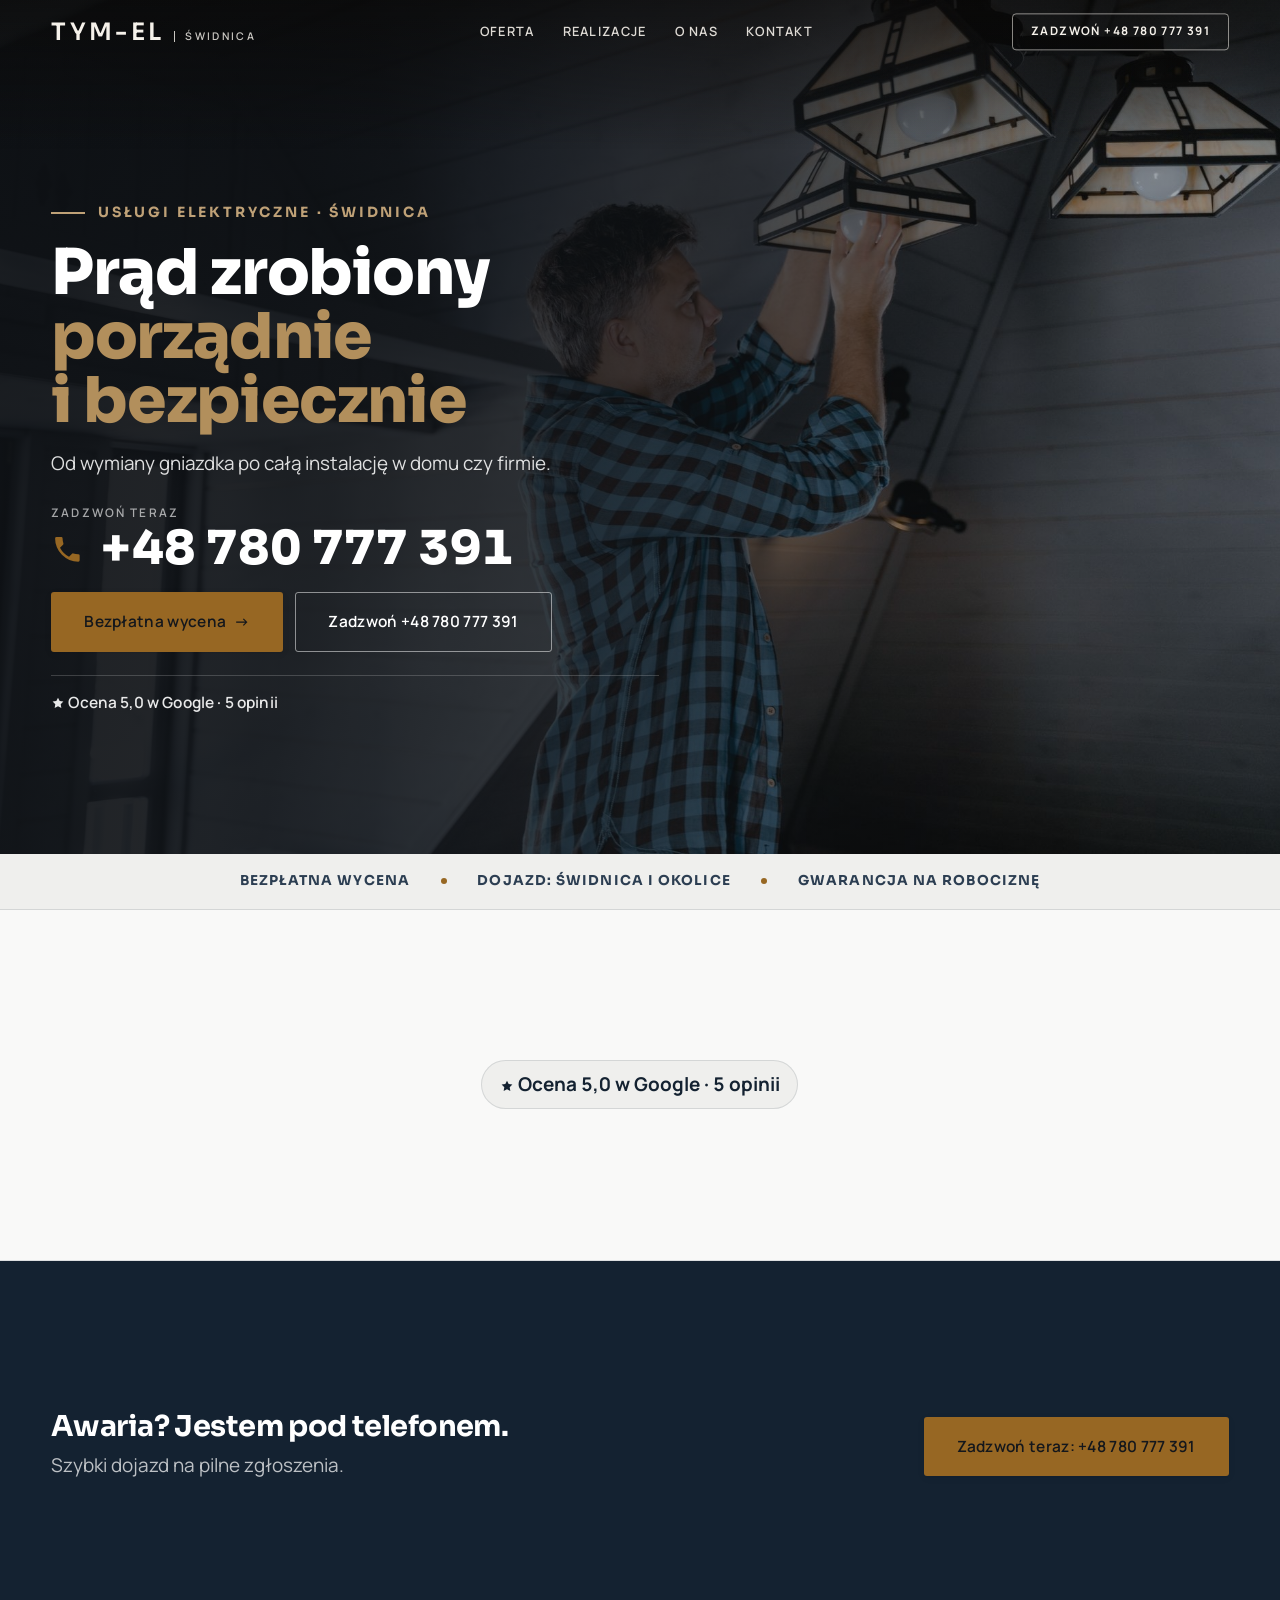
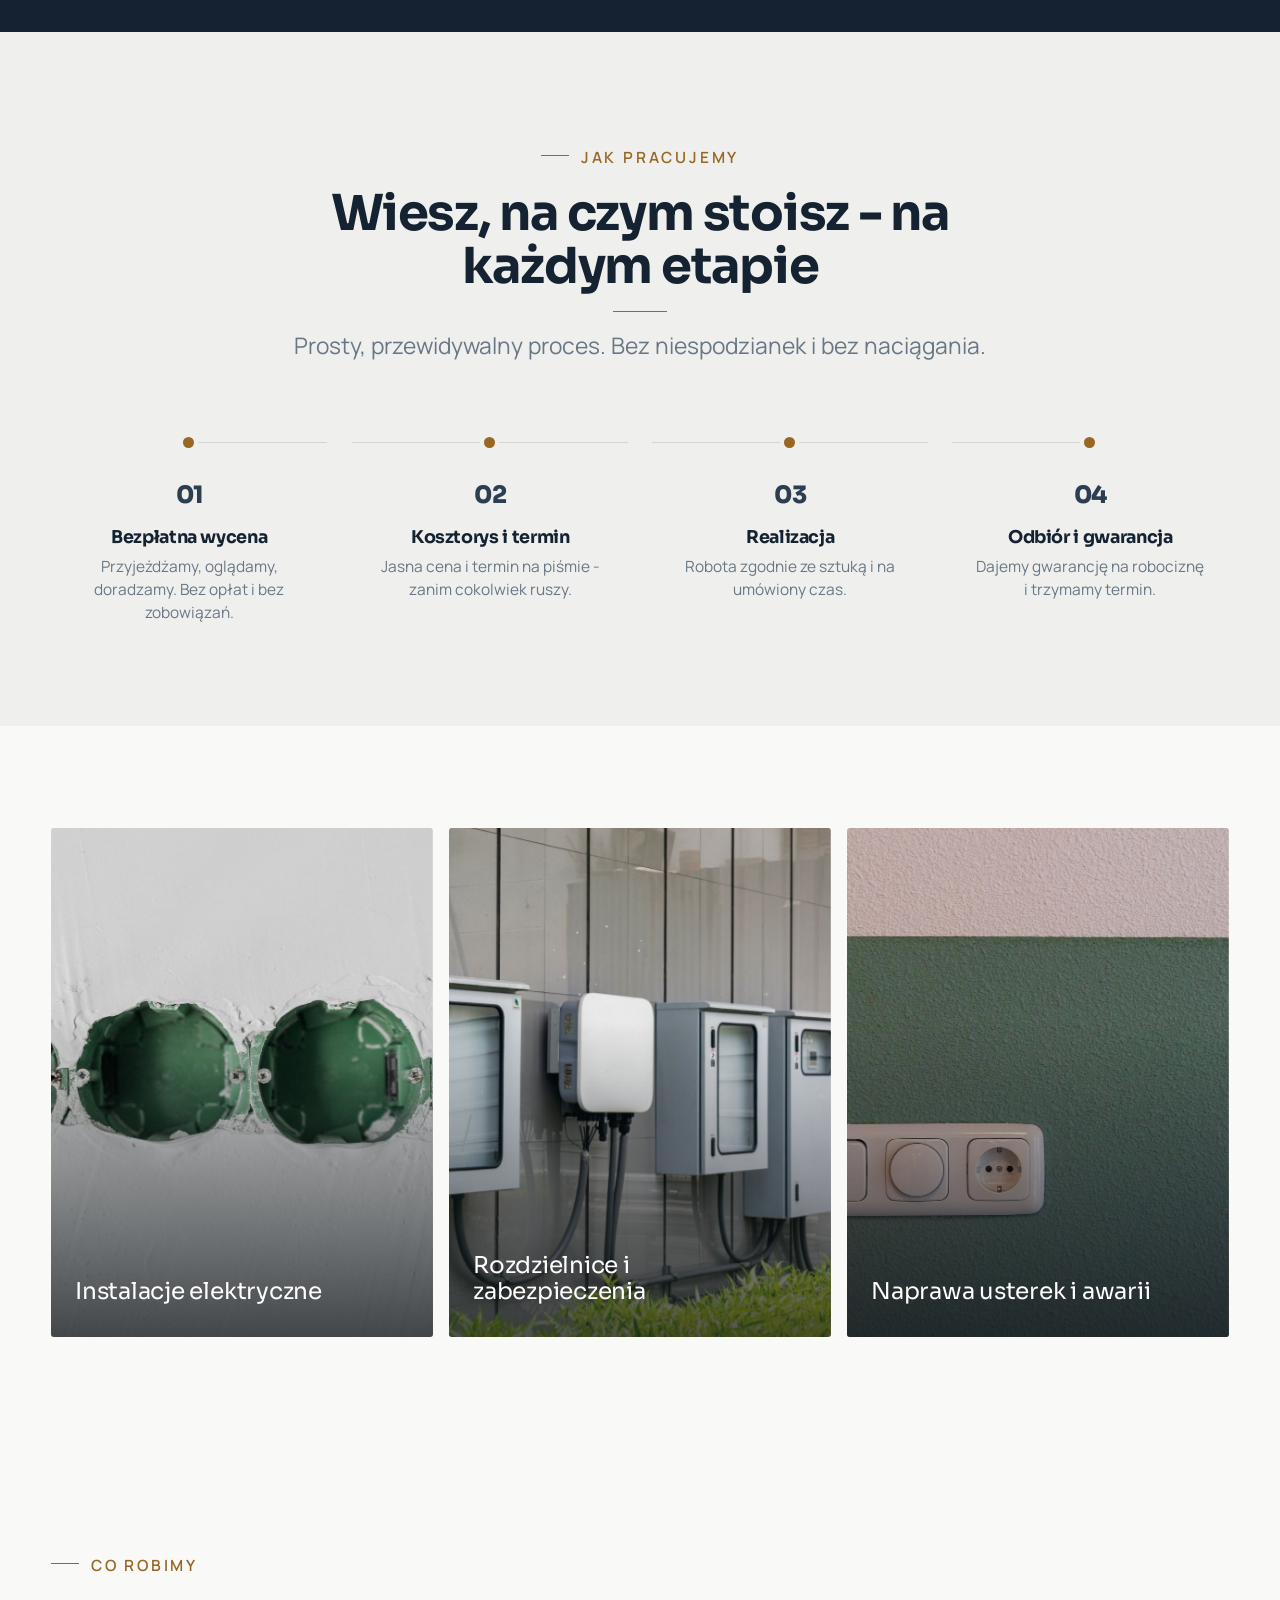
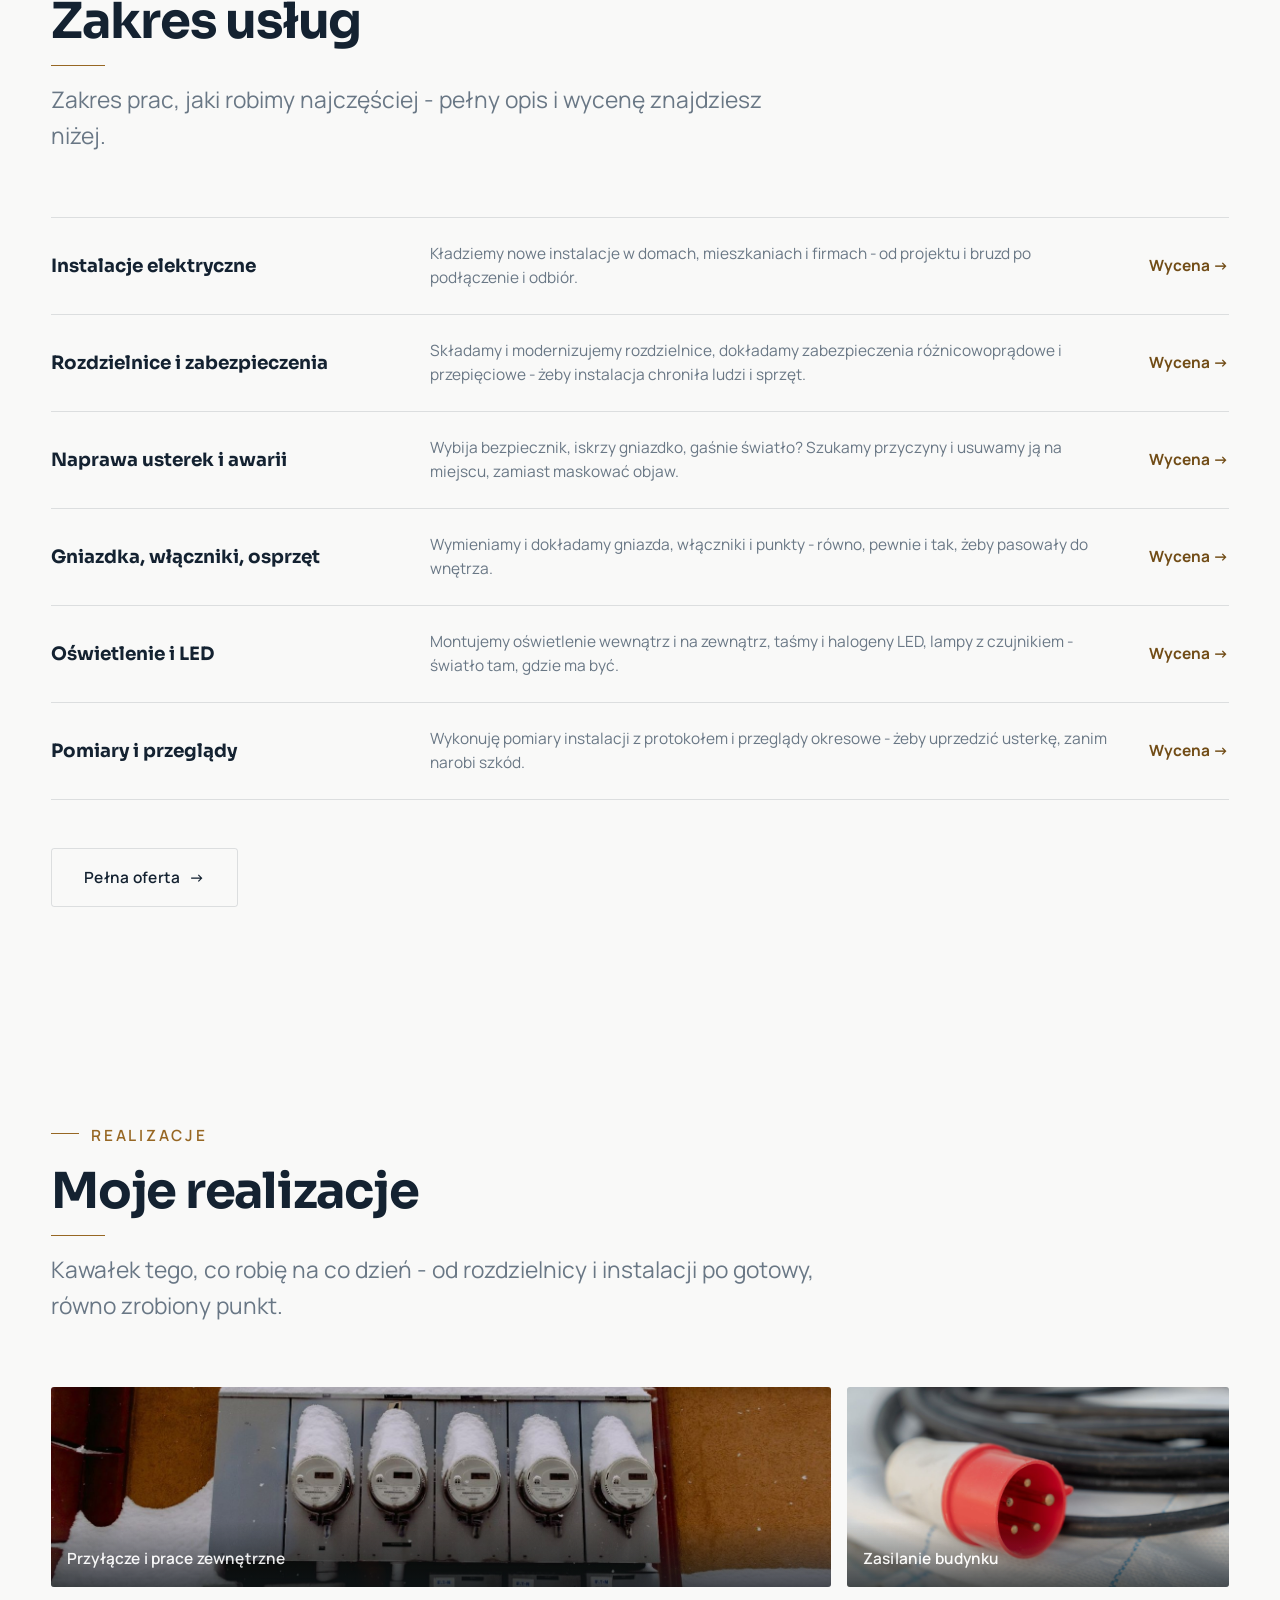
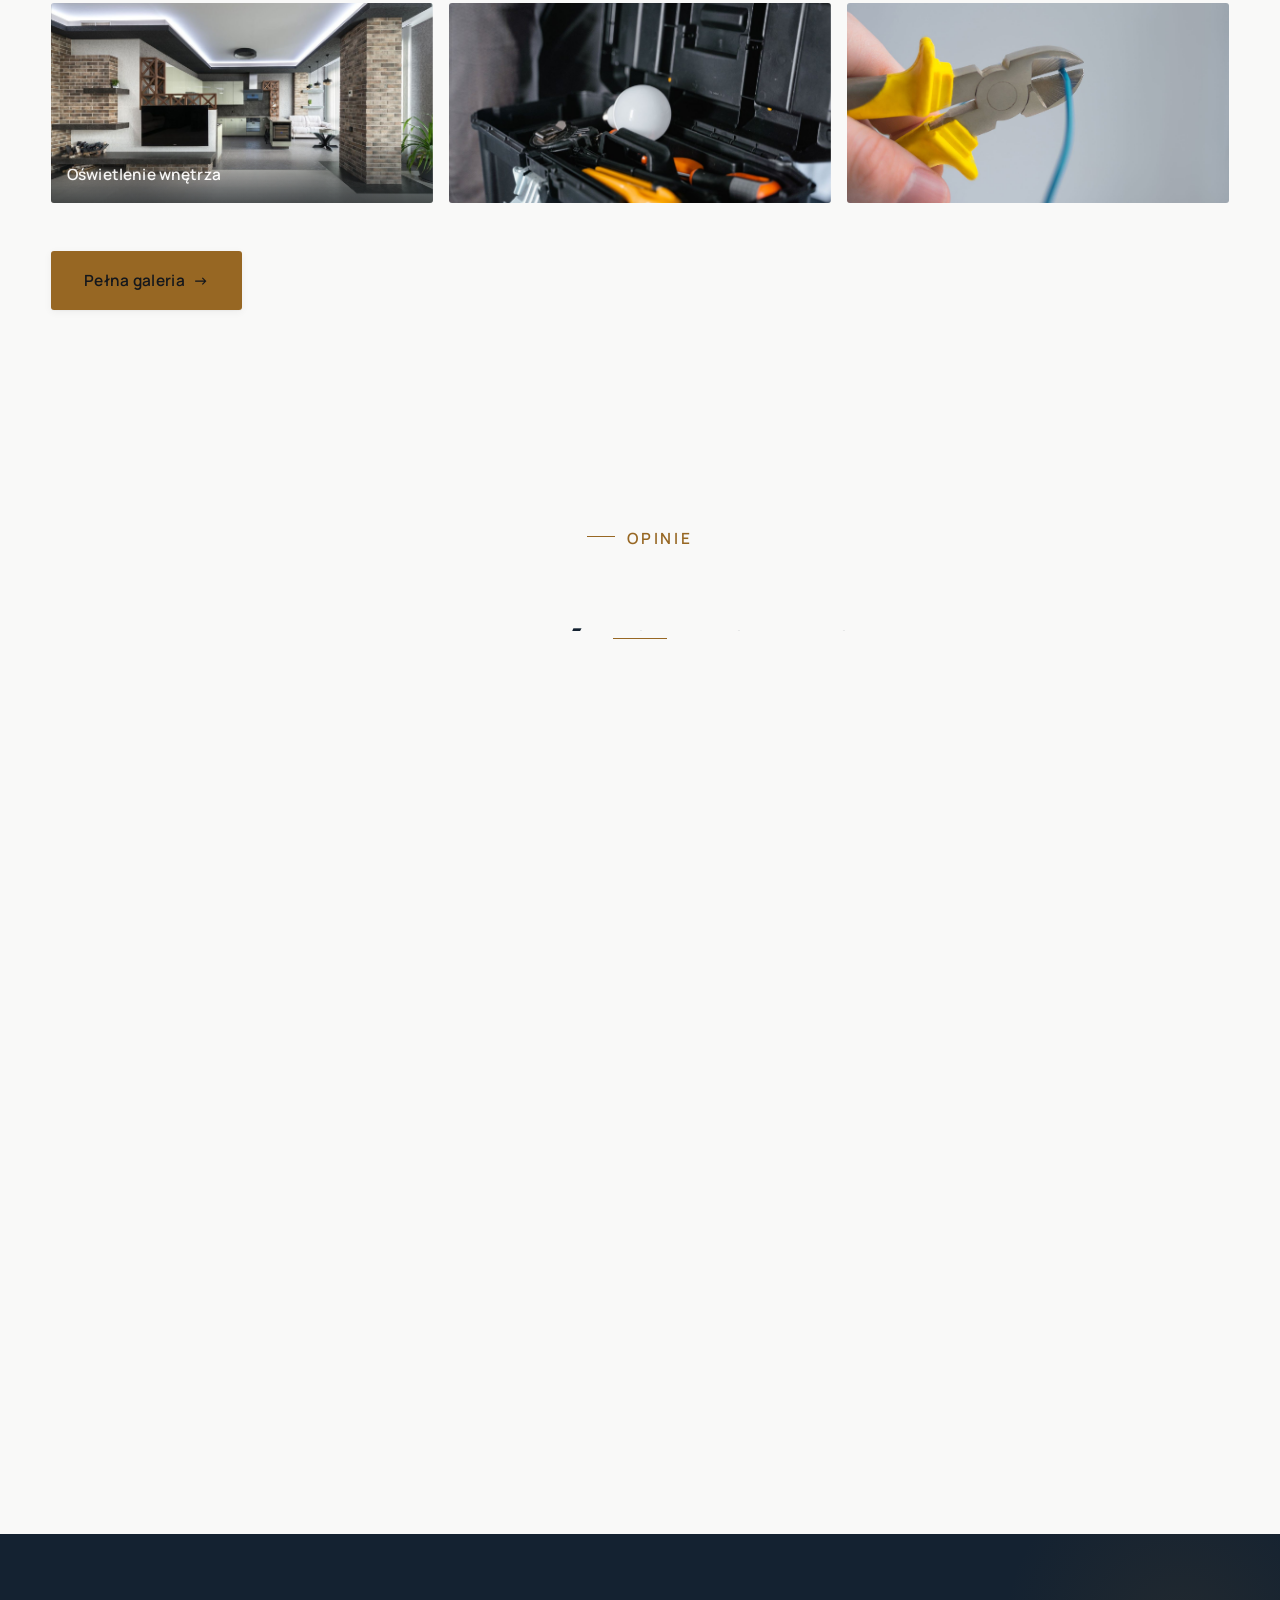
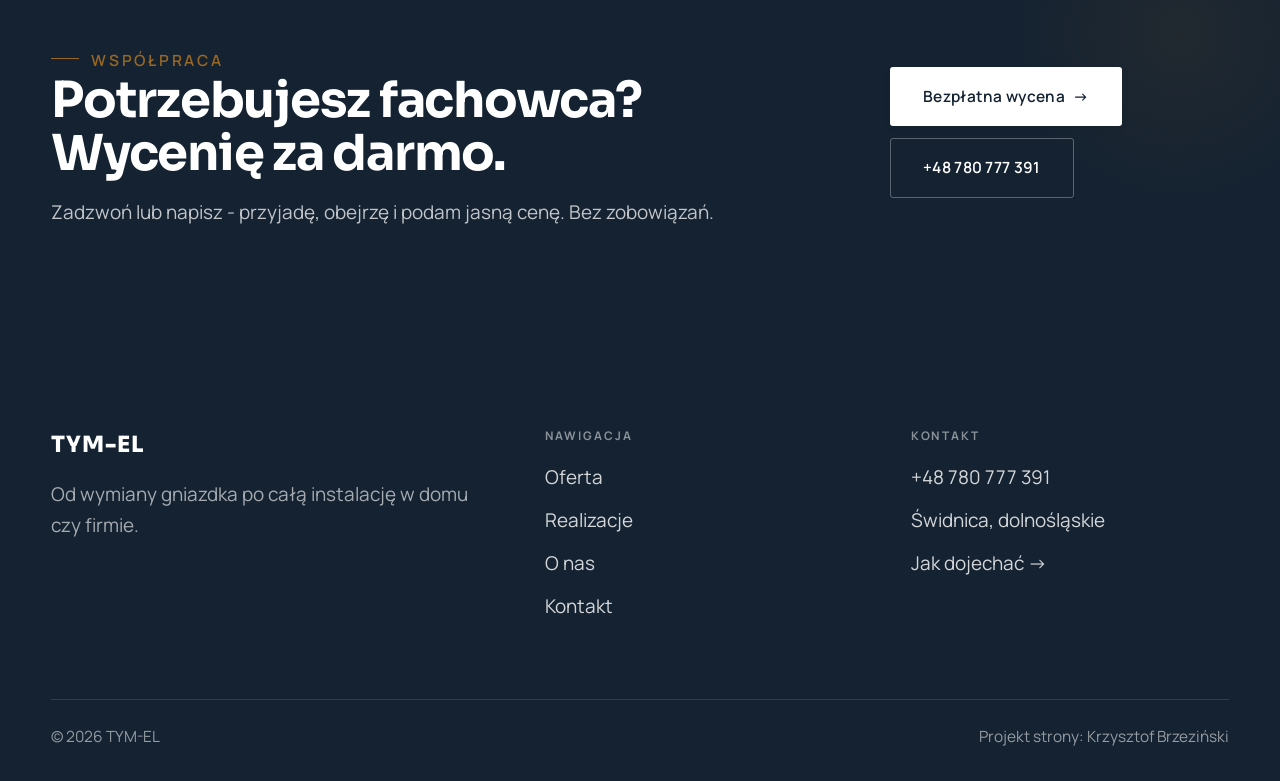
==== index.html @ a123a9a0 "Strona demo: tym-el-instalacje-i-pomiary-elektryczne-tymoteusz-szulc" ====
<!DOCTYPE html>
<html lang="pl">
<head>
<meta charset="UTF-8">
<meta name="viewport" content="width=device-width, initial-scale=1.0">
<title>TYM-EL - Elektryk · Świdnica</title>
<meta name="description" content="TYM-EL - usługi elektryczne, Świdnica i okolice. Instalacje, przyłącza, rozdzielnice, naprawa usterek i awarii, montaż oświetlenia i osprzętu. Pomiary i uprawnienia, wycena przed pracą, sprawny dojazd. Zadzwoń i umów termin.">
<link rel="preconnect" href="https://fonts.googleapis.com">
<link rel="preconnect" href="https://fonts.gstatic.com" crossorigin>
<link href="https://fonts.googleapis.com/css2?family=Sora:wght@600;700;800&family=Manrope:wght@400;500;600&display=swap" rel="stylesheet">
<link rel="stylesheet" href="assets/styles.css">
</head>
<body>

<header class="nav">
  <div class="wrap nav-inner">
    <a class="brand" href="index.html"><span class="name">TYM-EL</span><span class="sub">Świdnica</span></a>
    <nav class="nav-links">
      <a href="oferta.html">Oferta</a>
      <a href="realizacje.html">Realizacje</a>
      <a href="o-nas.html">O nas</a>
      <a href="kontakt.html">Kontakt</a>
      <a href="tel:+48780777391" class="btn btn-accent">Zadzwoń +48 780 777 391</a>
    </nav>
    <button class="nav-toggle" aria-label="Menu"><span></span><span></span><span></span></button>
  </div>
</header>

<section class="hero-fach">
  <img class="hf-photo" src="img/hero.jpg" fetchpriority="high" alt="Elektryk TYM-EL podczas montażu oświetlenia">
  <div class="hf-panel">
    <div class="hf-inner">
      <span class="hf-kicker">Usługi elektryczne · Świdnica</span>
      <h1 class="hf-title">Prąd zrobiony <em>porządnie i bezpiecznie</em></h1>
      <p class="hf-lead">Od wymiany gniazdka po całą instalację w domu czy firmie.</p>
      <a class="hf-phone" href="tel:+48780777391"><span class="hf-phone-lab">Zadzwoń teraz</span><span class="hf-phone-num"><svg class="ico-tel" width="16" height="16" viewBox="0 0 24 24" fill="none" aria-hidden="true"><path d="M6.6 10.8a15.5 15.5 0 0 0 6.6 6.6l2.2-2.2a1 1 0 0 1 1-.24 11.4 11.4 0 0 0 3.6.58 1 1 0 0 1 1 1V20a1 1 0 0 1-1 1A17 17 0 0 1 3 4a1 1 0 0 1 1-1h3.5a1 1 0 0 1 1 1c0 1.25.2 2.46.58 3.6a1 1 0 0 1-.25 1l-2.23 2.2Z" fill="currentColor"/></svg> +48 780 777 391</span></a>
      <div class="hf-actions">
        <a href="kontakt.html" class="btn btn-accent">Bezpłatna wycena <span class="arr">→</span></a>
        <a href="tel:+48780777391" class="btn btn-ghost hf-ghost">Zadzwoń +48 780 777 391</a>
      </div>
      <div class="hf-trust"><svg class="ico-star" width="14" height="14" viewBox="0 0 24 24" style="vertical-align:-2px" aria-hidden="true"><path d="M12 2.8l2.85 5.8 6.4.93-4.63 4.5 1.1 6.37L12 17.4l-5.72 3 1.1-6.37-4.63-4.5 6.4-.93L12 2.8Z" fill="currentColor"/></svg> Ocena 5,0 w Google · 5 opinii</div>
    </div>
  </div>
</section>
<section class="fach-promise">
  <div class="wrap">
    <ul class="fp-row reveal"><li>Bezpłatna wycena</li><li>Dojazd: Świdnica i okolice</li><li>Gwarancja na robociznę</li></ul>
  </div>
</section>
<section class="trust-bar">
  <div class="wrap">
    <div class="tb-google reveal"><svg class="ico-star" width="14" height="14" viewBox="0 0 24 24" style="vertical-align:-2px" aria-hidden="true"><path d="M12 2.8l2.85 5.8 6.4.93-4.63 4.5 1.1 6.37L12 17.4l-5.72 3 1.1-6.37-4.63-4.5 6.4-.93L12 2.8Z" fill="currentColor"/></svg> Ocena 5,0 w Google · 5 opinii</div>
  </div>
</section>
<section class="awaria">
  <div class="wrap">
      <div class="reveal">
        <h3>Awaria? Jestem pod telefonem.</h3>
        <p>Szybki dojazd na pilne zgłoszenia.</p>
      </div>
      <a class="btn btn-accent" href="tel:+48780777391">Zadzwoń teraz: +48 780 777 391</a>
  </div>
</section>
<section class="proces fachowcy">
  <div class="wrap">
    <div class="head center reveal">
      <span class="eyebrow">Jak pracujemy</span>
      <h2>Wiesz, na czym stoisz - na każdym etapie</h2>
      <p>Prosty, przewidywalny proces. Bez niespodzianek i bez naciągania.</p>
    </div>
    <ol class="proces-line">
      <li class="reveal"><span class="pno">01</span><h3>Bezpłatna wycena</h3><p>Przyjeżdżamy, oglądamy, doradzamy. Bez opłat i bez zobowiązań.</p></li>
      <li class="reveal"><span class="pno">02</span><h3>Kosztorys i termin</h3><p>Jasna cena i termin na piśmie - zanim cokolwiek ruszy.</p></li>
      <li class="reveal"><span class="pno">03</span><h3>Realizacja</h3><p>Robota zgodnie ze sztuką i na umówiony czas.</p></li>
      <li class="reveal"><span class="pno">04</span><h3>Odbiór i gwarancja</h3><p>Dajemy gwarancję na robociznę i trzymamy termin.</p></li>
    </ol>
  </div>
</section>
<section class="gateways-band">
  <div class="wrap">
    <div class="gateways">
      <a href="oferta.html" class="gateway reveal"><img src="img/g2.jpg" alt="Puszki podtynkowe osadzone w ścianie" loading="lazy"><span class="g-ttl">Instalacje elektryczne</span></a>
      <a href="oferta.html" class="gateway reveal"><img src="img/g5.jpg" alt="Szafki elektryczne i przyłącza na zewnątrz budynku" loading="lazy"><span class="g-ttl">Rozdzielnice i zabezpieczenia</span></a>
      <a href="oferta.html" class="gateway reveal"><img src="img/g3.jpg" alt="Zamontowany włącznik i gniazdo na ścianie" loading="lazy"><span class="g-ttl">Naprawa usterek i awarii</span></a>
    </div>
  </div>
</section>
<section class="fach-uslugi">
  <div class="wrap">
    <div class="head reveal">
      <span class="eyebrow">Co robimy</span>
      <h2>Zakres usług</h2>
      <p>Zakres prac, jaki robimy najczęściej - pełny opis i wycenę znajdziesz niżej.</p>
    </div>
    <ul class="fu-list">
      <li class="fu-row reveal"><div class="fu-name">Instalacje elektryczne</div><div class="fu-desc">Kładziemy nowe instalacje w domach, mieszkaniach i firmach - od projektu i bruzd po podłączenie i odbiór.</div><a class="fu-cta" href="kontakt.html">Wycena <span class="arr">→</span></a></li>
      <li class="fu-row reveal"><div class="fu-name">Rozdzielnice i zabezpieczenia</div><div class="fu-desc">Składamy i modernizujemy rozdzielnice, dokładamy zabezpieczenia różnicowoprądowe i przepięciowe - żeby instalacja chroniła ludzi i sprzęt.</div><a class="fu-cta" href="kontakt.html">Wycena <span class="arr">→</span></a></li>
      <li class="fu-row reveal"><div class="fu-name">Naprawa usterek i awarii</div><div class="fu-desc">Wybija bezpiecznik, iskrzy gniazdko, gaśnie światło? Szukamy przyczyny i usuwamy ją na miejscu, zamiast maskować objaw.</div><a class="fu-cta" href="kontakt.html">Wycena <span class="arr">→</span></a></li>
      <li class="fu-row reveal"><div class="fu-name">Gniazdka, włączniki, osprzęt</div><div class="fu-desc">Wymieniamy i dokładamy gniazda, włączniki i punkty - równo, pewnie i tak, żeby pasowały do wnętrza.</div><a class="fu-cta" href="kontakt.html">Wycena <span class="arr">→</span></a></li>
      <li class="fu-row reveal"><div class="fu-name">Oświetlenie i LED</div><div class="fu-desc">Montujemy oświetlenie wewnątrz i na zewnątrz, taśmy i halogeny LED, lampy z czujnikiem - światło tam, gdzie ma być.</div><a class="fu-cta" href="kontakt.html">Wycena <span class="arr">→</span></a></li>
      <li class="fu-row reveal"><div class="fu-name">Pomiary i przeglądy</div><div class="fu-desc">Wykonuję pomiary instalacji z protokołem i przeglądy okresowe - żeby uprzedzić usterkę, zanim narobi szkód.</div><a class="fu-cta" href="kontakt.html">Wycena <span class="arr">→</span></a></li>
    </ul>
    <div style="margin-top:var(--space-7)" class="reveal"><a href="oferta.html" class="btn btn-ghost">Pełna oferta <span class="arr">→</span></a></div>
  </div>
</section>
<section>
  <div class="wrap">
    <div class="head reveal">
      <span class="eyebrow">Realizacje</span>
      <h2>Moje realizacje</h2>
      <p>Kawałek tego, co robię na co dzień - od rozdzielnicy i instalacji po gotowy, równo zrobiony punkt.</p>
    </div>
    <div class="gallery">
      <div class="tile t-two3 reveal"><img src="img/g4.jpg" alt="Liczniki i rozdzielnice na elewacji zimą" loading="lazy"><div class="cap">Przyłącze i prace zewnętrzne</div></div>
      <div class="tile t-third reveal"><img src="img/g13.jpg" alt="Przewód zasilający z wtyczką siłową" loading="lazy"><div class="cap">Zasilanie budynku</div></div>
      <div class="tile t-third reveal"><img src="img/g6.jpg" alt="Salon z oświetleniem LED w suficie" loading="lazy"><div class="cap">Oświetlenie wnętrza</div></div>
      <div class="tile t-third reveal"><img src="img/g7.jpg" alt="Skrzynka z narzędziami elektryka" loading="lazy"></div>
      <div class="tile t-third reveal"><img src="img/g8.jpg" alt="Ściąganie izolacji z przewodu elektrycznego" loading="lazy"></div>
    </div>
    <div style="margin-top:var(--space-7)" class="reveal"><a href="realizacje.html" class="btn btn-accent">Pełna galeria <span class="arr">→</span></a></div>
  </div>
</section>
<section class="opinie">
  <div class="wrap">
    <div class="head center reveal">
      <span class="eyebrow">Opinie</span>
      <h2>Co mówią klienci</h2>
    </div>
    <div class="opinie-grid">
      <figure class="op-card reveal"><span class="op-star"><svg class="ico-star" width="14" height="14" viewBox="0 0 24 24" style="vertical-align:-2px" aria-hidden="true"><path d="M12 2.8l2.85 5.8 6.4.93-4.63 4.5 1.1 6.37L12 17.4l-5.72 3 1.1-6.37-4.63-4.5 6.4-.93L12 2.8Z" fill="currentColor"/></svg><svg class="ico-star" width="14" height="14" viewBox="0 0 24 24" style="vertical-align:-2px" aria-hidden="true"><path d="M12 2.8l2.85 5.8 6.4.93-4.63 4.5 1.1 6.37L12 17.4l-5.72 3 1.1-6.37-4.63-4.5 6.4-.93L12 2.8Z" fill="currentColor"/></svg><svg class="ico-star" width="14" height="14" viewBox="0 0 24 24" style="vertical-align:-2px" aria-hidden="true"><path d="M12 2.8l2.85 5.8 6.4.93-4.63 4.5 1.1 6.37L12 17.4l-5.72 3 1.1-6.37-4.63-4.5 6.4-.93L12 2.8Z" fill="currentColor"/></svg><svg class="ico-star" width="14" height="14" viewBox="0 0 24 24" style="vertical-align:-2px" aria-hidden="true"><path d="M12 2.8l2.85 5.8 6.4.93-4.63 4.5 1.1 6.37L12 17.4l-5.72 3 1.1-6.37-4.63-4.5 6.4-.93L12 2.8Z" fill="currentColor"/></svg><svg class="ico-star" width="14" height="14" viewBox="0 0 24 24" style="vertical-align:-2px" aria-hidden="true"><path d="M12 2.8l2.85 5.8 6.4.93-4.63 4.5 1.1 6.37L12 17.4l-5.72 3 1.1-6.37-4.63-4.5 6.4-.93L12 2.8Z" fill="currentColor"/></svg></span><blockquote>Profesjonalna i fachowa obsługa. Terminowa bez przesuwania terminu. Spokojnie i sympatycznie. Z czystym sumieniem mogę polecić wszystkim potrzebującym.</blockquote><span class="op-autor">Elzbieta Szydlowska</span></figure>
      <figure class="op-card reveal"><span class="op-star"><svg class="ico-star" width="14" height="14" viewBox="0 0 24 24" style="vertical-align:-2px" aria-hidden="true"><path d="M12 2.8l2.85 5.8 6.4.93-4.63 4.5 1.1 6.37L12 17.4l-5.72 3 1.1-6.37-4.63-4.5 6.4-.93L12 2.8Z" fill="currentColor"/></svg><svg class="ico-star" width="14" height="14" viewBox="0 0 24 24" style="vertical-align:-2px" aria-hidden="true"><path d="M12 2.8l2.85 5.8 6.4.93-4.63 4.5 1.1 6.37L12 17.4l-5.72 3 1.1-6.37-4.63-4.5 6.4-.93L12 2.8Z" fill="currentColor"/></svg><svg class="ico-star" width="14" height="14" viewBox="0 0 24 24" style="vertical-align:-2px" aria-hidden="true"><path d="M12 2.8l2.85 5.8 6.4.93-4.63 4.5 1.1 6.37L12 17.4l-5.72 3 1.1-6.37-4.63-4.5 6.4-.93L12 2.8Z" fill="currentColor"/></svg><svg class="ico-star" width="14" height="14" viewBox="0 0 24 24" style="vertical-align:-2px" aria-hidden="true"><path d="M12 2.8l2.85 5.8 6.4.93-4.63 4.5 1.1 6.37L12 17.4l-5.72 3 1.1-6.37-4.63-4.5 6.4-.93L12 2.8Z" fill="currentColor"/></svg><svg class="ico-star" width="14" height="14" viewBox="0 0 24 24" style="vertical-align:-2px" aria-hidden="true"><path d="M12 2.8l2.85 5.8 6.4.93-4.63 4.5 1.1 6.37L12 17.4l-5.72 3 1.1-6.37-4.63-4.5 6.4-.93L12 2.8Z" fill="currentColor"/></svg></span><blockquote>Pan Tymoteusz, sympatyczny, widać, że ma wiedzę, namierzył zwarcie w ścianie i naprawił bez dużych szkód. Dziękuję i pozdrawiam. Mariola.</blockquote><span class="op-autor">Mariola W</span></figure>
      <figure class="op-card reveal"><span class="op-star"><svg class="ico-star" width="14" height="14" viewBox="0 0 24 24" style="vertical-align:-2px" aria-hidden="true"><path d="M12 2.8l2.85 5.8 6.4.93-4.63 4.5 1.1 6.37L12 17.4l-5.72 3 1.1-6.37-4.63-4.5 6.4-.93L12 2.8Z" fill="currentColor"/></svg><svg class="ico-star" width="14" height="14" viewBox="0 0 24 24" style="vertical-align:-2px" aria-hidden="true"><path d="M12 2.8l2.85 5.8 6.4.93-4.63 4.5 1.1 6.37L12 17.4l-5.72 3 1.1-6.37-4.63-4.5 6.4-.93L12 2.8Z" fill="currentColor"/></svg><svg class="ico-star" width="14" height="14" viewBox="0 0 24 24" style="vertical-align:-2px" aria-hidden="true"><path d="M12 2.8l2.85 5.8 6.4.93-4.63 4.5 1.1 6.37L12 17.4l-5.72 3 1.1-6.37-4.63-4.5 6.4-.93L12 2.8Z" fill="currentColor"/></svg><svg class="ico-star" width="14" height="14" viewBox="0 0 24 24" style="vertical-align:-2px" aria-hidden="true"><path d="M12 2.8l2.85 5.8 6.4.93-4.63 4.5 1.1 6.37L12 17.4l-5.72 3 1.1-6.37-4.63-4.5 6.4-.93L12 2.8Z" fill="currentColor"/></svg><svg class="ico-star" width="14" height="14" viewBox="0 0 24 24" style="vertical-align:-2px" aria-hidden="true"><path d="M12 2.8l2.85 5.8 6.4.93-4.63 4.5 1.1 6.37L12 17.4l-5.72 3 1.1-6.37-4.63-4.5 6.4-.93L12 2.8Z" fill="currentColor"/></svg></span><blockquote>Podejście do klienta i do wykonywanej pracy bez ściemy. Solidny i terminowy fachowiec!</blockquote><span class="op-autor">Marian Twardochleb</span></figure>
    </div>
  </div>
</section>
<section class="obszar">
  <div class="wrap">
    <div class="head center reveal">
      <span class="eyebrow">Obszar działania</span>
      <h2>Dojeżdżamy do Ciebie</h2>
    </div>
    <ul class="obszar-list reveal"><li class="is-home">Świdnica</li><li>+ okolice</li></ul>
  </div>
</section>
<section class="cta">
  <div class="wrap">
    <div class="reveal">
      <span class="eyebrow">Współpraca</span>
      <h2>Potrzebujesz fachowca? Wycenię za darmo.</h2>
      <p>Zadzwoń lub napisz - przyjadę, obejrzę i podam jasną cenę. Bez zobowiązań.</p>
    </div>
    <div class="cta-actions reveal">
      <a href="kontakt.html" class="btn btn-light">Bezpłatna wycena <span class="arr">→</span></a>
      <a href="tel:+48780777391" class="btn btn-ghost" style="color:#fff;border-color:rgba(255,255,255,.3)">+48 780 777 391</a>
    </div>
  </div>
</section>

<footer>
  <div class="wrap">
    <div class="foot-grid">
      <div class="foot-brand">
        <div class="name">TYM-EL</div>
        <p>Od wymiany gniazdka po całą instalację w domu czy firmie.</p>
      </div>
      <div class="foot-col">
        <h4>Nawigacja</h4>
        <a href="oferta.html">Oferta</a>
        <a href="realizacje.html">Realizacje</a>
        <a href="o-nas.html">O nas</a>
        <a href="kontakt.html">Kontakt</a>
      </div>
      <div class="foot-col">
        <h4>Kontakt</h4>
        <a href="tel:+48780777391">+48 780 777 391</a>
        <p>Świdnica, dolnośląskie</p>
        <a href="https://www.google.com/maps?cid=5788418719708476591" target="_blank" rel="noopener">Jak dojechać →</a>
      </div>
    </div>
    <div class="foot-bot">
      <span>© 2026 TYM-EL</span>
      <span>Projekt strony: Krzysztof Brzeziński</span>
    </div>
  </div>
</footer>
<div class="sticky-call"><a class="sc-call" href="tel:+48780777391"><svg class="ico-tel" width="16" height="16" viewBox="0 0 24 24" fill="none" aria-hidden="true"><path d="M6.6 10.8a15.5 15.5 0 0 0 6.6 6.6l2.2-2.2a1 1 0 0 1 1-.24 11.4 11.4 0 0 0 3.6.58 1 1 0 0 1 1 1V20a1 1 0 0 1-1 1A17 17 0 0 1 3 4a1 1 0 0 1 1-1h3.5a1 1 0 0 1 1 1c0 1.25.2 2.46.58 3.6a1 1 0 0 1-.25 1l-2.23 2.2Z" fill="currentColor"/></svg> Zadzwoń</a><a class="sc-quote" href="kontakt.html">Bezpłatna wycena</a></div>

<script src="assets/main.js"></script>
</body>
</html>
---- assets/styles.css ----
/* ============================================================
   STOLBASZ — premium, architektoniczny B2B fit-out
   Jasna paleta, zero brązu. System wg premium-web-craft.
   Projekt strony: Krzysztof Brzeziński
   ============================================================ */

:root{
  /* PALETA — jasna, architektoniczna, chłodna */
  --paper:#f5f7fa;          /* główne tło */
  --paper-2:#e7edf3;        /* sekcje alternatywne (chłodny jasny szary) */
  --paper-3:#e7edf3;        /* delikatne wypełnienia */
  --ink:#142231;            /* tekst główny — chłodny grafit */
  --ink-soft:#2c3e52;       /* nagłówki drugorzędne */
  --muted:#697785;          /* tekst poboczny */
  --line:rgba(20,34,49,.12);/* hairline */
  --accent:#e8a00c;         /* stonowany petrol-slate — jedyny akcent */
  --accent-d:#c47f06;
  --accent-soft:rgba(232,160,12,.10);
  --dark:#142231;           /* sekcje ciemne (stopka/CTA) */

  /* ODSTĘPY — skala 4/8 */
  --space-1:4px; --space-2:8px; --space-3:12px; --space-4:16px; --space-5:24px;
  --space-6:32px; --space-7:48px; --space-8:64px; --space-9:96px; --space-10:128px;

  /* TYPOGRAFIA — fluid clamp() (skala podbita 16.07.2026: większe, czytelniejsze litery — uwaga Adama) */
  --text-sm:clamp(.9rem,.87rem + .12vw,1rem);
  --text-base:clamp(1.08rem,1.04rem + .18vw,1.2rem);
  --text-lg:clamp(1.24rem,1.15rem + .34vw,1.44rem);
  --text-h3:clamp(1.34rem,1.22rem + .55vw,1.66rem);
  --text-h2:clamp(2.1rem,1.66rem + 2.1vw,3.1rem);
  --text-h1:clamp(2.9rem,2.1rem + 4vw,5.1rem);

  /* PROMIENIE — architektoniczne, raczej ostre */
  --r-sm:3px; --r-md:6px; --r-lg:10px;

  /* RUCH */
  --ease:cubic-bezier(.25,.46,.45,.94); --dur:.24s;

  /* CIENIE — miękkie, warstwowe */
  --sh-sm:0 1px 2px rgba(16,24,32,.04), 0 2px 8px rgba(16,24,32,.05);
  --sh-md:0 2px 6px rgba(16,24,32,.05), 0 12px 28px -8px rgba(16,24,32,.12);
  --sh-lg:0 6px 14px rgba(16,24,32,.07), 0 26px 56px -18px rgba(16,24,32,.22);

  --hairline:1px solid var(--line);

  --font-display:'Sora','Manrope',sans-serif;
  --font-body:'Manrope',sans-serif;
}

*{box-sizing:border-box;margin:0;padding:0}
html{scroll-behavior:smooth}
body{
  font-family:var(--font-body);
  font-size:var(--text-base);
  line-height:1.65;
  color:var(--ink);
  background:var(--paper);
  -webkit-font-smoothing:antialiased;
  text-rendering:optimizeLegibility;
}
img{max-width:100%;display:block}
a{color:inherit;text-decoration:none}

.wrap{width:min(92%,1180px);margin-inline:auto}
section{padding-block:clamp(52px,6.5vw,96px)}

h1,h2,h3{font-family:var(--font-display);font-weight:700;line-height:1.08;letter-spacing:-.02em;color:var(--ink)}
h1{font-size:var(--text-h1);letter-spacing:-.035em}
h2{font-size:var(--text-h2);letter-spacing:-.025em}
h3{font-size:var(--text-h3)}
p{max-width:65ch}

.eyebrow{
  font-family:var(--font-body);
  font-size:var(--text-sm);
  font-weight:600;
  letter-spacing:.18em;
  text-transform:uppercase;
  color:var(--accent);
  display:inline-flex;align-items:center;gap:var(--space-3);
}
/* flex:none + margin-top = kreska trzyma się PIERWSZEJ linii. Wcześniej align-items:center
   centrowało ją względem całego bloku i przy zawinięciu (długi kicker typu
   „…WNĘTRZ · LESZNO · OD 2019") druga linia lądowała z brzydkim wcięciem. */
.eyebrow{align-items:flex-start}
.eyebrow>*,.eyebrow{text-wrap:balance}   /* dlugi kicker lamal sie na sierote typu samo „2019" w drugiej linii */
.eyebrow::before{content:"";width:28px;height:1px;background:var(--accent);display:inline-block;flex:none;margin-top:.62em}

.muted{color:var(--muted)}
.lead{font-size:var(--text-lg);line-height:1.55;color:var(--ink-soft);max-width:50ch}

/* ---------- BUTTONS ---------- */
.btn{
  display:inline-flex;align-items:center;gap:var(--space-2);
  font-weight:600;font-size:var(--text-sm);letter-spacing:.02em;
  padding:var(--space-4) var(--space-6);
  border-radius:var(--r-sm);
  transition:transform var(--dur) var(--ease),box-shadow var(--dur) var(--ease),background var(--dur) var(--ease);
  cursor:pointer;border:1px solid transparent;
}
.btn-accent{background:var(--accent);color:#fff;box-shadow:var(--sh-sm)}
.btn-accent:hover{background:var(--accent-d);transform:translateY(-2px);box-shadow:var(--sh-md)}
.btn-accent:active{transform:translateY(0);box-shadow:var(--sh-sm)}
.btn-ghost{background:transparent;color:var(--ink);border-color:var(--line)}
.btn-ghost:hover{border-color:var(--accent);color:var(--accent);transform:translateY(-2px)}
.btn-light{background:#fff;color:var(--ink);box-shadow:var(--sh-sm)}
.btn-light:hover{transform:translateY(-2px);box-shadow:var(--sh-md)}
.btn .arr{transition:transform var(--dur) var(--ease)}
.btn:hover .arr{transform:translateX(4px)}

/* ---------- NAV ---------- */
.nav{
  position:sticky;top:0;z-index:50;
  background:color-mix(in srgb,var(--paper) 88%,transparent);
  backdrop-filter:saturate(140%) blur(10px);
  border-bottom:var(--hairline);
}
.nav-inner{display:flex;align-items:center;justify-content:space-between;height:72px}
.brand{display:flex;flex-direction:column;line-height:1}
.brand .name{font-family:var(--font-display);font-weight:800;font-size:1.35rem;letter-spacing:.04em}
.brand .sub{font-size:.62rem;letter-spacing:.34em;text-transform:uppercase;color:var(--muted);margin-top:5px}
.nav-links{display:flex;align-items:center;gap:var(--space-6)}
.nav-links a{font-size:var(--text-sm);font-weight:500;color:var(--ink-soft);position:relative;padding-block:4px;transition:color var(--dur) var(--ease)}
.nav-links a::after{content:"";position:absolute;left:0;bottom:0;width:0;height:1.5px;background:var(--accent);transition:width var(--dur) var(--ease)}
.nav-links a:hover,.nav-links a.active{color:var(--ink)}
.nav-links a:hover::after,.nav-links a.active::after{width:100%}
.nav-links .btn{padding:var(--space-2) var(--space-5)}
/* przyciski w nav: właściwy kolor (przebij .nav-links a) + bez podkreślenia */
.nav-links a.btn-accent{color:#fff}
.nav-links a.btn-ghost,.nav-links a.btn-light{color:var(--ink)}
.nav-links a.btn::after{display:none}
.nav-toggle{display:none;background:none;border:none;cursor:pointer;flex-direction:column;gap:5px;padding:8px}
.nav-toggle span{width:24px;height:2px;background:var(--ink);transition:var(--dur)}

/* ---------- HERO (split) ---------- */
.hero{position:relative;overflow:hidden;border-bottom:var(--hairline)}
.hero-grid{display:grid;grid-template-columns:1.05fr .95fr;gap:clamp(24px,4vw,60px);align-items:center;
  padding-block:clamp(36px,4.5vw,64px)}
.hero-copy .eyebrow{margin-bottom:var(--space-5)}
.hero-copy h1{margin-bottom:var(--space-5)}
.hero-copy .lead{margin-bottom:var(--space-7)}
.hero-actions{display:flex;flex-wrap:wrap;gap:var(--space-4)}
.hero-art{position:relative;aspect-ratio:4/3;border-radius:var(--r-lg);overflow:hidden;box-shadow:var(--sh-lg)}
.hero-art img{width:100%;height:100%;object-fit:cover}
.hero-art::after{content:"";position:absolute;inset:0;background:linear-gradient(180deg,transparent 55%,rgba(18,24,28,.28))}
.hero-badge{position:absolute;left:var(--space-5);bottom:var(--space-5);z-index:2;
  background:rgba(252,252,251,.94);backdrop-filter:blur(4px);
  border-radius:var(--r-md);padding:var(--space-4) var(--space-5);box-shadow:var(--sh-md);max-width:78%}
.hero-badge strong{display:block;font-family:var(--font-display);font-size:1rem;letter-spacing:-.01em}
.hero-badge span{font-size:var(--text-sm);color:var(--muted)}

/* ---------- HERO duży / kinowy (strona główna) ---------- */
.hero-cine{position:relative;min-height:clamp(560px,82vh,840px);min-height:clamp(560px,82svh,840px);display:flex;align-items:center;overflow:hidden;border-bottom:var(--hairline)}
.hero-cine>img{position:absolute;inset:0;width:100%;height:100%;object-fit:cover;z-index:0}
.hero-cine::after{content:"";position:absolute;inset:0;z-index:1;
  background:linear-gradient(95deg,rgba(13,18,23,.86) 0%,rgba(13,18,23,.64) 32%,rgba(13,18,23,.24) 62%,rgba(13,18,23,.04) 100%)}
.hero-cine .wrap{position:relative;z-index:2;padding-block:var(--space-8)}
.hero-cine .hero-copy{max-width:660px}
.hero-cine .eyebrow{color:#fff;margin-bottom:var(--space-5)}
.hero-cine .eyebrow::before{background:#fff}
.hero-cine h1{color:#fff;margin-bottom:var(--space-5);font-size:clamp(2.9rem,2rem + 4.4vw,5.2rem);text-wrap:balance}
.hero-cine .lead{color:rgba(255,255,255,.92);max-width:48ch;margin-bottom:var(--space-7)}
.hero-cine .hero-actions{display:flex;flex-wrap:wrap;gap:var(--space-4)}
/* NISKIE OKNO (laptop z dokiem i paskami przeglądarki ma ~700-780 px wysokości widoku):
   H1 do 5.2rem + długi lead nie mieściły się i przyciski wypadały POD krawędź ekranu -
   klient widział stronę bez ani jednego CTA. Skalujemy w dół, zamiast przycinać treść. */
@media(min-width:821px) and (max-height:820px){
  .hero-cine{min-height:clamp(520px,94svh,780px)}
  .hero-cine .wrap{padding-block:var(--space-6)}
  .hero-cine h1{font-size:clamp(2.2rem,1.5rem + 2.6vw,3.6rem);margin-bottom:var(--space-4)}
  .hero-cine .eyebrow{margin-bottom:var(--space-4)}
  .hero-cine .lead{margin-bottom:var(--space-5);max-width:44ch}
}
@media(max-width:680px){
  .hero-cine{min-height:clamp(520px,76vh,640px);min-height:clamp(520px,76svh,640px);align-items:flex-end}
  .hero-cine::after{background:linear-gradient(0deg,rgba(13,18,23,.9) 6%,rgba(13,18,23,.45) 55%,rgba(13,18,23,.25) 100%)}
  .hero-cine .wrap{padding-bottom:var(--space-9)}
  /* TELEFON (~90% oglądających): lead potrafił zająć 8 linii i zepchnąć CTA poza pierwszy ekran.
     Zwężamy interlinię i skalę - treści nie ucinamy, bo to ona sprzedaje. */
  .hero-cine .lead{font-size:.98rem;line-height:1.5;margin-bottom:var(--space-5)}
  .hero-cine .eyebrow{font-size:.72rem;letter-spacing:.13em;margin-bottom:var(--space-4)}
  .hero-cine .eyebrow::before{width:20px}
  .hero-cine h1{margin-bottom:var(--space-4)}
}

/* full-bleed hero variant (podstrony) */
.pagehead{position:relative;min-height:46vh;min-height:46svh;display:flex;align-items:flex-end;overflow:hidden;border-bottom:var(--hairline)}
.pagehead img{position:absolute;inset:0;width:100%;height:100%;object-fit:cover}
.pagehead::after{content:"";position:absolute;inset:0;background:linear-gradient(180deg,rgba(18,24,28,.25),rgba(18,24,28,.62))}
.pagehead .wrap{position:relative;z-index:2;padding-block:var(--space-9);color:#fff}
.pagehead h1{color:#fff;max-width:18ch}
.pagehead .eyebrow{color:#fff}
.pagehead .eyebrow::before{background:#fff}
.pagehead p{color:rgba(255,255,255,.86);margin-top:var(--space-4);max-width:54ch}

/* ---------- STRIP (pasek skrótów / liczby) ---------- */
.strip{background:var(--dark);color:#fff}
.strip .wrap{display:grid;grid-template-columns:repeat(4,1fr);gap:var(--space-6);padding-block:var(--space-8)}
.strip .item .k{font-family:var(--font-display);font-size:clamp(1.6rem,1.2rem + 1.4vw,2.4rem);font-weight:800;letter-spacing:-.02em;color:#fff}
.strip .item .v{font-size:var(--text-sm);color:rgba(255,255,255,.66);margin-top:var(--space-2);line-height:1.45}
.strip .item{border-left:2px solid var(--accent);padding-left:var(--space-5)}

/* ---------- SECTION HEAD ---------- */
.head{max-width:48rem;margin-bottom:var(--space-8)}
.head.center{margin-inline:auto;text-align:center}
.head .eyebrow{margin-bottom:var(--space-4)}
.head h2{margin-bottom:var(--space-4)}
.head p{color:var(--muted);font-size:var(--text-lg);line-height:1.55}
.head.center p{margin-inline:auto}

/* ---------- INTRO SPLIT ---------- */
.split{display:grid;grid-template-columns:.92fr 1.08fr;gap:clamp(28px,5vw,80px);align-items:center}
.split.rev{grid-template-columns:1.08fr .92fr}
.split.rev .split-art{order:-1}
.split-art{position:relative;aspect-ratio:5/4;border-radius:var(--r-lg);overflow:hidden;box-shadow:var(--sh-lg)}
.split-art img{width:100%;height:100%;object-fit:cover}
.split-copy h2{margin-bottom:var(--space-5)}
.split-copy p+p{margin-top:var(--space-4)}
.split-copy .btn{margin-top:var(--space-6)}

/* ---------- SERVICES (zakres) ---------- */
.svc-grid{display:grid;grid-template-columns:repeat(auto-fit,minmax(280px,1fr));gap:var(--space-5)}
.svc{background:#fff;border:var(--hairline);border-radius:var(--r-md);padding:var(--space-7) var(--space-6);
  transition:transform var(--dur) var(--ease),box-shadow var(--dur) var(--ease),border-color var(--dur) var(--ease);
  position:relative;overflow:hidden}
.svc::before{content:"";position:absolute;left:0;top:0;width:3px;height:0;background:var(--accent);transition:height var(--dur) var(--ease)}
.svc:hover{transform:translateY(-4px);box-shadow:var(--sh-md);border-color:transparent}
.svc:hover::before{height:100%}
.svc .ic{font-family:var(--font-display);font-size:.8rem;font-weight:700;letter-spacing:.12em;color:var(--accent);margin-bottom:var(--space-4)}
.svc h3{margin-bottom:var(--space-3);font-size:1.22rem}
.svc p{color:var(--muted);font-size:var(--text-base);line-height:1.6}

/* big detailed service rows */
.svc-row{display:grid;grid-template-columns:.8fr 1.2fr;gap:clamp(20px,4vw,60px);align-items:center;padding-block:var(--space-8)}
.svc-row+.svc-row{border-top:var(--hairline)}
.svc-row.rev{grid-template-columns:1.2fr .8fr}
/* Naprzemienny układ wierszy oferty: co drugi wiersz ma zdjęcie po PRAWEJ.
   Było `order:-1` — martwy kod, bo zdjęcie i tak jest pierwszym dzieckiem w HTML,
   więc wszystkie wiersze wyglądały identycznie (zdjęcie zawsze z lewej), a `rev`
   zmieniało tylko szerokość kolumn. Znalezione 29.07.2026 przy różnicowaniu kierunków
   animacji (pomiar pozycji: art.mid 390/502 przy row.mid 756 — zawsze lewa strona). */
.svc-row.rev .svc-row-art{order:2}
.svc-row-art{aspect-ratio:4/3;border-radius:var(--r-md);overflow:hidden;box-shadow:var(--sh-md)}
.svc-row-art img{width:100%;height:100%;object-fit:cover}
.svc-row h3{font-size:1.5rem;margin-bottom:var(--space-4)}
.svc-row .num{font-family:var(--font-display);font-size:.85rem;font-weight:700;letter-spacing:.14em;color:var(--accent);display:block;margin-bottom:var(--space-3)}
.svc-row ul{list-style:none;margin-top:var(--space-4);display:flex;flex-direction:column;gap:var(--space-2)}
.svc-row li{position:relative;padding-left:var(--space-5);color:var(--muted);font-size:var(--text-base)}
.svc-row li::before{content:"";position:absolute;left:0;top:.62em;width:8px;height:1px;background:var(--accent)}

/* ---------- GALLERY (realizacje) ---------- */
.gallery{display:grid;grid-template-columns:repeat(12,1fr);gap:var(--space-4);grid-auto-rows:200px}
/* GALERIA MASONRY — pionowe zdjęcia (portrety beauty/wellness) bez przycinania: kolumny, height auto */
.gallery-masonry{column-count:3;column-gap:var(--space-4)}
@media(max-width:900px){.gallery-masonry{column-count:2}}
@media(max-width:560px){.gallery-masonry{column-count:1}}
.gallery-masonry .m-tile{break-inside:avoid;margin:0 0 var(--space-4);padding:0;position:relative;overflow:hidden;border-radius:var(--r-md);border:1px solid var(--line)}
.gallery-masonry .m-tile img{width:100%;height:auto;display:block}
.gallery-masonry .m-tile .cap{position:absolute;left:0;right:0;bottom:0;padding:var(--space-4);color:#fff;background:linear-gradient(0deg,rgba(0,0,0,.55),transparent);font-size:var(--text-sm)}
.gallery-masonry .m-tile .cap small{display:block;font-weight:400;opacity:.78;letter-spacing:.04em;text-transform:uppercase;font-size:.66rem;margin-top:3px}
.tile{position:relative;overflow:hidden;border-radius:var(--r-md);box-shadow:var(--sh-sm);
  transition:transform var(--dur) var(--ease),box-shadow var(--dur) var(--ease)}
.tile img{width:100%;height:100%;object-fit:cover;transition:transform .6s var(--ease)}
.tile:hover{box-shadow:var(--sh-md)}
.tile:hover img{transform:scale(1.05)}
.tile .cap{position:absolute;left:0;right:0;bottom:0;padding:var(--space-5) var(--space-4) var(--space-4);
  background:linear-gradient(transparent,rgba(18,24,28,.78));color:#fff;
  font-size:var(--text-sm);font-weight:600;letter-spacing:.01em;
  opacity:0;transform:translateY(8px);transition:var(--dur) var(--ease)}
.tile:hover .cap{opacity:1;transform:translateY(0)}
.tile .cap small{display:block;font-weight:400;opacity:.78;letter-spacing:.04em;text-transform:uppercase;font-size:.66rem;margin-top:3px}
/* bento spans */
.t-wide{grid-column:span 6}
.t-tall{grid-column:span 6;grid-row:span 2}
.t-std{grid-column:span 6}
.t-third{grid-column:span 4}
.t-two3{grid-column:span 8}

/* ---------- TRUST / WIARYGODNOŚĆ ---------- */
.trust{background:var(--paper-2)}
.trust-grid{display:grid;grid-template-columns:repeat(auto-fit,minmax(240px,1fr));gap:var(--space-5);margin-top:var(--space-7)}
.trust-card{background:#fff;border-radius:var(--r-md);padding:var(--space-7) var(--space-6);box-shadow:var(--sh-sm);border-top:3px solid var(--accent)}
.trust-card .big{font-family:var(--font-display);font-size:clamp(1.8rem,1.3rem + 1.6vw,2.6rem);font-weight:800;letter-spacing:-.02em;color:var(--ink);line-height:1}
.trust-card h3{font-size:1.12rem;margin:var(--space-3) 0 var(--space-2)}
.trust-card p{color:var(--muted);font-size:var(--text-base);line-height:1.55}

/* ---------- CTA band ---------- */
.cta{background:var(--dark);color:#fff;position:relative;overflow:hidden}
.cta .wrap{display:grid;grid-template-columns:1.4fr .6fr;gap:var(--space-7);align-items:center;position:relative;z-index:2}
.cta h2{color:#fff;max-width:20ch}
.cta p{color:rgba(255,255,255,.74);margin-top:var(--space-4)}
.cta-actions{display:flex;flex-direction:column;gap:var(--space-3);align-items:flex-start}
.cta::before{content:"";position:absolute;right:-80px;top:-80px;width:360px;height:360px;border-radius:50%;
  background:radial-gradient(circle,var(--accent-soft),transparent 70%)}

/* ---------- CONTACT ---------- */
.contact-grid{display:grid;grid-template-columns:.85fr 1.15fr;gap:clamp(28px,4vw,56px);align-items:start}
.info-list{display:flex;flex-direction:column;gap:var(--space-2)}
.info-row{display:flex;gap:var(--space-4);align-items:flex-start;padding-block:var(--space-4);border-bottom:var(--hairline)}
.info-row .ic{flex:none;width:42px;height:42px;display:grid;place-items:center;border-radius:50%;
  background:var(--accent-soft);color:var(--accent);font-size:1.05rem}
.info-row .lbl{font-size:.72rem;letter-spacing:.14em;text-transform:uppercase;color:var(--muted)}
.info-row .val{font-weight:600;font-size:var(--text-base);margin-top:2px}
.info-row a.val:hover{color:var(--accent)}
.map{border:none;border-radius:var(--r-lg);box-shadow:var(--sh-md);width:100%;height:100%;min-height:380px;filter:grayscale(.2) contrast(1.02)}
.form{background:#fff;border:var(--hairline);border-radius:var(--r-lg);padding:clamp(24px,3vw,40px);box-shadow:var(--sh-sm)}
.form .fld{margin-bottom:var(--space-5)}
.form label{display:block;font-size:var(--text-sm);font-weight:600;margin-bottom:var(--space-2)}
.form input,.form textarea{width:100%;font-family:inherit;font-size:var(--text-base);color:var(--ink);
  padding:var(--space-4);border:var(--hairline);border-radius:var(--r-sm);background:var(--paper);transition:border-color var(--dur)}
.form input:focus,.form textarea:focus{outline:none;border-color:var(--accent);background:#fff}
.form textarea{resize:vertical;min-height:120px}
.form .note{font-size:var(--text-sm);color:var(--muted);margin-top:var(--space-3)}

/* ---------- FOOTER ---------- */
footer{background:var(--dark);color:#fff;padding-block:var(--space-9) var(--space-6)}
.foot-grid{display:grid;grid-template-columns:1.4fr 1fr 1fr;gap:var(--space-7);margin-bottom:var(--space-8)}
.foot-brand .name{font-family:var(--font-display);font-weight:800;font-size:1.4rem;letter-spacing:.04em}
.foot-brand p{color:rgba(255,255,255,.62);margin-top:var(--space-4);font-size:var(--text-base);max-width:38ch}
.foot-col h4{font-size:.74rem;letter-spacing:.16em;text-transform:uppercase;color:rgba(255,255,255,.5);margin-bottom:var(--space-4)}
.foot-col a,.foot-col p{display:block;color:rgba(255,255,255,.82);font-size:var(--text-base);margin-bottom:var(--space-3)}
.foot-col a:hover{color:#fff}
.foot-bot{border-top:1px solid rgba(255,255,255,.12);padding-top:var(--space-5);display:flex;justify-content:space-between;flex-wrap:wrap;gap:var(--space-3);
  font-size:var(--text-sm);color:rgba(255,255,255,.55)}
.foot-bot a:hover{color:#fff}

/* ---------- REVEAL ---------- */
.reveal{opacity:0;transform:translateY(22px);transition:opacity .6s var(--ease),transform .6s var(--ease)}
.reveal.in{opacity:1;transform:none}

/* ---------- RESPONSIVE ---------- */
@media(max-width:920px){
  .hero-grid,.split,.split.rev,.svc-row,.svc-row.rev,.cta .wrap,.contact-grid,.foot-grid{grid-template-columns:1fr}
  .split.rev .split-art,.svc-row.rev .svc-row-art{order:0}
  .hero-art{aspect-ratio:16/10;max-height:420px}
  .strip .wrap{grid-template-columns:repeat(2,1fr);gap:var(--space-7)}
  .gallery{grid-auto-rows:180px}
  .t-wide,.t-tall,.t-std,.t-third,.t-two3{grid-column:span 6}
  .t-tall{grid-row:span 1}
  .cta-actions{flex-direction:row;flex-wrap:wrap}
  .foot-grid{gap:var(--space-6)}
}
@media(max-width:680px){
  .nav-links{position:fixed;inset:72px 0 auto 0;background:var(--paper);flex-direction:column;align-items:stretch;
    gap:0;padding:var(--space-4) 6%;border-bottom:var(--hairline);box-shadow:var(--sh-md);
    transform:translateY(-120%);transition:transform var(--dur) var(--ease)}
  .nav-links.open{transform:translateY(0)}
  .nav-links a{padding-block:var(--space-4);border-bottom:var(--hairline)}
  .nav-links .btn{margin-top:var(--space-3);justify-content:center}
  .nav-toggle{display:flex}
  .strip .wrap{grid-template-columns:1fr}
  .gallery{grid-template-columns:repeat(6,1fr)}
  .foot-grid{grid-template-columns:1fr}
}
@media(prefers-reduced-motion:reduce){
  *{animation-duration:.01ms!important;transition:none!important}
  .reveal{opacity:1!important;transform:none!important}
  html{scroll-behavior:auto}
}

/* ============================================================
   PREMIUM LAYER — destylat deep-researchu branż (anty-AI, spokój).
   Zmienne STOLBASZ (--accent/--ink/--paper/--line/--dark). Ruch ledwo
   zauważalny, krzywa cubic-bezier(.16,.84,.44,1); prefers-reduced-motion
   pokryte blanketem wyżej. Karty hairline zamiast cieni = #1 sygnał „nie-AI".
   ============================================================ */

/* więcej oddechu między sekcjami (liderzy: 110-130px) */
section{padding-block:clamp(64px,8vw,128px)}

/* 1) Aksamitny reveal — dłuższa, miękka krzywa zamiast „skoku" */
.reveal{transition:opacity .9s cubic-bezier(.16,.84,.44,1),transform .9s cubic-bezier(.16,.84,.44,1);will-change:opacity,transform}
/* stagger TYLKO w galerii (tam pozycja = porządek dzieci) */
.gallery .reveal:nth-child(2){transition-delay:.07s}
.gallery .reveal:nth-child(3){transition-delay:.14s}
.gallery .reveal:nth-child(4){transition-delay:.21s}
.gallery .reveal:nth-child(5){transition-delay:.28s}
.gallery .reveal:nth-child(6){transition-delay:.35s}

/* 2) Hero STATYCZNY na .hero-cine — Ken Burns CAŁKIEM WYŁĄCZONY 26.06 (3. zgłoszenie Szymona).
   GENEZA: animowanie scale na <img> hero z teksturami (cegły/framugi) re-samplinguje obraz
   klatka po klatce → na części ekranów drobne drganie/shimmer = „heroshot się trzęsie".
   translateY usunięto wcześniej, scale-only + will-change/GPU NIE wystarczyły do GWARANCJI gładkości.
   Krzysztof zażądał pewności („make sure, że błąd się nie pojawi") > efekt. Zero animacji = 0% drgania.
   Delikatny zoom zostaje TYLKO w pełnoekranowych hero gastro/studio (hg-bg/hs-bg — tło, inny
   mechanizm, chwalone, nigdy nie zgłaszane). NIE wracać do KB na .hero-cine bez realnego testu
   na sprzęcie klienta — to ryzyko regresji „trzęsienia”. */
/* BEZPIECZNY "wow" na hero = jednorazowy FADE-IN (opacity), nie zoom.
   opacity nie dotyka bitmapy → gładkie na KAŻDYM zdjęciu/ekranie/GPU, zero ryzyka migotania.
   Geometryczny ruch (scale/translate) na .hero-cine jest ZAKAZANY (bramka pilnuje). */
@keyframes heroFade{from{opacity:0}to{opacity:1}}
.hero-cine>img{transform:none;animation:heroFade 1.1s ease-out both}

/* 3) Akcentowy hairline pod nagłówkiem sekcji, który „rysuje się" przy wejściu */
.head h2{position:relative;padding-bottom:18px}
.head h2::after{content:"";position:absolute;left:0;bottom:0;height:1px;width:0;background:var(--accent);transition:width 1s cubic-bezier(.16,.84,.44,1) .15s}
.head.center h2::after{left:50%;transform:translateX(-50%)}
.head.reveal.in h2::after,.head.center.reveal.in h2::after{width:54px}

/* 4) Karty HAIRLINE zamiast cieni/zaokrągleń (najmocniejszy anty-AI detal) */
.svc{background:transparent;border:1px solid var(--line);border-radius:var(--r-sm);box-shadow:none}
.svc:hover{box-shadow:none;border-color:var(--accent);transform:translateY(-3px)}
.trust-card{background:transparent;box-shadow:none;border:1px solid var(--line);border-top:2px solid var(--accent);border-radius:var(--r-sm)}
.tile{box-shadow:none;border-radius:var(--r-sm)}
.tile:hover{box-shadow:none}

/* 5) Sticky-nav kondensuje się po przewinięciu (sygnał dopracowania) */
.nav{transition:box-shadow .4s ease,background .4s ease}
.nav.is-stuck{box-shadow:0 1px 0 var(--line),0 14px 30px -24px rgba(0,0,0,.45)}
.nav-inner{transition:height .35s var(--ease)}
.nav.is-stuck .nav-inner{height:60px}

/* 6) MANIFESTO — pełnoekranowy cytat-bohater (zastępuje generyczne „Dlaczego my") */
.manifesto{background:var(--paper-2);text-align:center}
.manifesto .wrap{max-width:60rem}
.manifesto p{font-family:var(--font-display);font-style:italic;font-size:clamp(1.6rem,1rem + 2.4vw,2.8rem);line-height:1.32;color:var(--ink-soft);margin-inline:auto;max-width:26ch;position:relative;padding-top:var(--space-8)}
.manifesto p::before{content:"";position:absolute;top:0;left:50%;transform:translateX(-50%);width:54px;height:1px;background:var(--accent)}
.manifesto p span{color:var(--accent);font-style:italic}

/* 7) GATEWAYS — 3 duże bramy-zdjęcia (zamiast paska menu usług) */
.gateways{display:grid;grid-template-columns:repeat(3,1fr);gap:var(--space-4)}
.gateway{position:relative;aspect-ratio:3/4;overflow:hidden;border-radius:var(--r-sm);display:block}
.gateway img{width:100%;height:100%;object-fit:cover;transition:transform .8s var(--ease),filter .5s var(--ease)}
.gateway::after{content:"";position:absolute;inset:0;background:linear-gradient(180deg,transparent 38%,rgba(18,24,28,.74))}
.gateway:hover img{transform:scale(1.05);filter:brightness(1.05)}
.gateway .g-ttl{position:absolute;left:0;right:0;bottom:0;z-index:2;padding:var(--space-6) var(--space-5);color:#fff;font-family:var(--font-display);font-size:1.45rem;letter-spacing:-.01em;line-height:1.15}
.gateway .g-ttl small{display:block;font-family:var(--font-body);font-size:var(--text-sm);font-weight:400;opacity:.82;letter-spacing:.03em;margin-top:5px}
@media(max-width:760px){.gateways{grid-template-columns:1fr}.gateway{aspect-ratio:16/10}}

/* 8) LOGO klienta w nagłówku (gdy podane --logo) */
/* 52px domyślnie (feedback Bartka 06.07.2026: 40px ginęło, uwaga padła 3x; ~56px sprawdzone na żywym demie anna-borowiec-makeup) */
.brand-logo{height:64px;width:auto;max-width:300px;object-fit:contain;display:block}
.nav.is-stuck .brand-logo{height:52px}
@media(max-width:680px){.brand-logo{height:46px;max-width:210px}}


/* === RWD: nagłówki na wąskich ekranach (dodane 17.07.2026 razem z fixem clamp) ===
   Po przywróceniu działania clamp() dolna granica --text-h1 (2.9rem) rozpychała
   dokument przy długich polskich słowach na telefonach. Tu ją zjeżdżamy. */
@media (max-width:560px){
  :root{
    --text-h1:clamp(1.9rem, 1.15rem + 4.4vw, 2.7rem);
    --text-h2:clamp(1.5rem, 1rem + 3vw, 2.1rem);
  }
  .hero-cine h1{font-size:clamp(1.9rem, 1.15rem + 4.4vw, 2.7rem)}
  h1,h2{overflow-wrap:break-word}
}

/* GODZINY (godziny_grid z briefu) — dzień po lewej, godziny po prawej. Wcześniej BRAK stylu
   powodował sklejenie "Poniedziałek-Piątek8:00-20:00" (dodane 2026-07-21). Neutralne dla dem bez grafiku. */
.godz{display:flex;flex-direction:column;gap:2px;max-width:440px;margin-top:8px}
.godz-row{display:flex;justify-content:space-between;align-items:baseline;gap:24px;padding:10px 0;border-bottom:1px solid var(--line)}
.godz-row:last-child{border-bottom:0}
.godz-row b{font-weight:600;color:var(--ink)}
.godz-row span{color:var(--muted);white-space:nowrap}

/* === rodzina: fachowcy === */
/* ============================================================
   RODZINA: FACHOWCY (hydraulik/elektryk/remont/brukarstwo/ogrodzenia)
   Doklejane NA WIERZCH base.css. Dziedziczy paletę/fonty skórki (trade/elektryk).
   Filozofia: telefon-bohater + zaufanie + „bezpłatna wycena". Spokój, nie krzyk.
   (count-up i podwójny iframe mapy świadomie pominięte - krytyka blueprintu.)
   ============================================================ */

/* --- PROCES - oś „jak pracujemy" (podpis rodziny, czego nie ma w meblach) --- */
.proces{background:var(--paper-2)}
.proces-line{list-style:none;display:grid;grid-template-columns:repeat(4,1fr);gap:var(--space-5);position:relative;margin:0;padding:0}
.proces-line li{position:relative;padding-top:var(--space-7)}
.proces-line li::before{content:"";position:absolute;top:14px;left:0;right:0;height:1px;background:var(--line)}
.proces-line li:last-child::before{right:50%}
.proces-line li:first-child::before{left:50%}
.proces-line li::after{content:"";position:absolute;top:9px;left:calc(50% - 6px);width:11px;height:11px;border-radius:50%;background:var(--accent);box-shadow:0 0 0 4px var(--paper-2)}
.proces-line .pno{font-family:var(--font-display);font-weight:800;font-size:1.5rem;color:var(--accent);letter-spacing:-.02em;display:block;margin-bottom:var(--space-3);text-align:center}
.proces-line h3{font-size:1.1rem;margin-bottom:var(--space-2);text-align:center}
.proces-line p{color:var(--muted);font-size:var(--text-sm);line-height:1.5;text-align:center;max-width:26ch;margin-inline:auto}
@media(max-width:820px){
  .proces-line{grid-template-columns:1fr;gap:0}
  .proces-line li{padding:var(--space-5) 0 var(--space-5) var(--space-7)}
  .proces-line li::before{left:5px;right:auto;top:0;bottom:0;width:1px;height:auto}
  .proces-line li:first-child::before,.proces-line li:last-child::before{left:5px;right:auto}
  .proces-line li::after{top:var(--space-6);left:0}
  .proces-line .pno,.proces-line h3,.proces-line p{text-align:left;margin-inline:0}
}

/* --- OBSZAR DZIAŁANIA - lokalność (chipy z REALNEGO miasta, bez drugiego iframe) --- */
.obszar .head{text-align:center;margin-inline:auto}
.obszar .head .eyebrow{justify-content:center}
.obszar-list{list-style:none;display:flex;flex-wrap:wrap;justify-content:center;gap:var(--space-3);margin:0;padding:0;max-width:60rem;margin-inline:auto}
.obszar-list li{border:1px solid var(--line);border-radius:999px;padding:var(--space-2) var(--space-5);
  font-size:var(--text-sm);font-weight:600;color:var(--ink-soft);transition:border-color .24s var(--ease),color .24s var(--ease)}
.obszar-list li:hover{border-color:var(--accent);color:var(--accent)}
.obszar-list li.is-home{background:var(--accent);border-color:var(--accent);color:#fff}

/* --- STICKY-CALL - dolny pasek mobile (najważniejszy konwerter tej rodziny) --- */
.sticky-call{display:none}
@media(max-width:820px){
  .sticky-call{display:grid;grid-template-columns:1fr 1fr;gap:1px;position:fixed;left:0;right:0;bottom:0;z-index:90;
    background:var(--line);box-shadow:0 -6px 20px -10px rgba(0,0,0,.4)}
  .sticky-call a{padding:15px 8px;text-align:center;font-weight:700;font-size:.95rem;letter-spacing:.01em}
  .sc-call{background:var(--accent);color:#fff}
  .sc-quote{background:var(--paper);color:var(--ink)}
  body{padding-bottom:56px}
}

/* --- Blok „Awaria? Dzwoń” (opcjonalny, hydraulik/elektryk) --- */
.awaria{background:var(--dark);color:#fff}
.awaria .wrap{display:flex;flex-wrap:wrap;align-items:center;justify-content:space-between;gap:var(--space-5);padding-block:var(--space-7)}
.awaria h3{color:#fff;font-size:clamp(1.3rem,1rem + 1.2vw,1.8rem)}
.awaria p{color:rgba(255,255,255,.72);margin-top:var(--space-2)}
.awaria .btn-accent{white-space:nowrap}

/* === CERTYFIKATY / CZYM PRACUJEMY (gated: renderuje sie tylko gdy brief poda certy/marki/gwarancja) - mocny lever dla dekarzy === */
.auto-marki .marki-list{display:flex;flex-wrap:wrap;justify-content:center;gap:clamp(.8rem,2.5vw,1.6rem);list-style:none;margin:var(--space-7) 0 0;padding:0}
.auto-marki .marki-list li{font-family:var(--font-display);text-transform:uppercase;letter-spacing:.12em;font-weight:600;
  font-size:clamp(.82rem,1.5vw,1rem);color:var(--ink-soft);padding:.5rem 1rem;border:1px solid var(--line);border-radius:var(--r-sm)}
.marki-gwar{text-align:center;color:var(--muted);font-size:var(--text-sm);margin-top:var(--space-6)}

/* ============================================================
   FAZA 3 - OSOBNY UKŁAD FACHOWCY (research wf_e4ed63db + krytyka z policzonym WCAG). Doklejane na wierzch.
   Tożsamość: ZAUFANIE + DUŻY TELEFON + DOWÓD. Dwublok hero (zdjęcie | lity panel), bezpośrednio, solidnie.
   ============================================================ */

/* --- P0 KONTRAST: bursztyn jako TEKST na jasnym = 2.0 FAIL (policzone). Naprawy (bursztyn->ciemny tekst / ink). --- */
.btn-accent{color:#14171c}                                  /* bursztyn + ciemny tekst = 8.28 PASS */
.sticky-call .sc-call{color:#14171c}                        /* sticky bursztyn + ciemny tekst */
.obszar-list li.is-home{background:var(--ink);border-color:var(--ink);color:#fff}  /* było bursztyn+biel 2.17 -> ink+biel 16.29 */
.proces-line .pno{color:var(--ink-soft)}                    /* numery procesu: było bursztyn 2.0 -> ink-soft (czytelne); kropka osi zostaje bursztyn (grafika) */

/* --- Ikona telefonu (uzywana w hero hf-phone-num; nav styluje silnik NAV NOBU) --- */
.ico-tel{vertical-align:-2px;margin-right:.3em}

/* === HERO FACHOWCY — WARIANT A „PEŁNY EKRAN" (wybór K. 27.07.2026; zastąpił dwublok 46%/54%).
   Powód zmiany: stary dwublok nie dobijał do końca ekranu (zostawał pusty pas nad promise-bar),
   zdjęcie było ucięte w wąski pasek, a dowód (ocena/gwarancja) siedział dopiero niżej w trust-bar.
   Teraz: zdjęcie na pełny ekran + gradient od lewej (tekst czytelny NIE przez wycięty panel,
   tylko przez policzony overlay), gigant-telefon, dowód w pierwszym ekranie.
   Zdjęcie zostaje PIERWSZYM dzieckiem sekcji (blur-guard + mobilny fallback). STATYCZNE, bez Ken Burns.
   Poprzednia wersja: fachowcy.css.bak-20260727-201952-przed-heroA === */
.hero-fach{position:relative;isolation:isolate;display:flex;align-items:center;
  min-height:clamp(560px,92vh,900px);min-height:clamp(560px,92svh,900px)}
.hf-photo{position:absolute;inset:0;width:100%;height:100%;object-fit:cover;display:block;
  background:var(--dark);z-index:-2}                          /* EAGER, bez animacji (zero janku) */
/* Gradient trzyma ciemno DO ~62% szerokości, bo dotąd sięga najdłuższa linia tekstu (.hf-inner 46rem).
   Wcześniejsza wersja jaśniała już od 34% i końcówki linii lądowały na jasnym tle. */
.hero-fach::after{content:"";position:absolute;inset:0;z-index:-1;
  background:linear-gradient(102deg,rgba(14,17,21,.95) 0%,rgba(14,17,21,.9) 30%,rgba(14,17,21,.74) 55%,rgba(14,17,21,.4) 78%,rgba(14,17,21,.26) 100%)}
.hf-panel{width:min(92%,1180px);margin-inline:auto;color:#fff;   /* ta sama miara co .wrap w base.css */
  padding:clamp(6.5rem,13vh,9rem) 0 clamp(2.6rem,6vh,3.6rem)}
.hf-inner{max-width:46rem}
/* Akcent SKÓRKI rozjaśniony do czytelności na ciemnym tle. NIE hardkodować bursztynu:
   każda skórka ma swój akcent (elektryk=niebieski, dach=czerwony...), a stały kolor rozjeżdżał
   się z przyciskami. Pierwsza deklaracja = fallback dla przeglądarek bez color-mix.
   Dwa poziomy, bo WCAG stawia różne progi: --accent-lit dla MAŁEGO tekstu (kicker, próg 4.5:1;
   62% daje 7.5 na tle hero), --accent-strong dla DUŻEGO (akcent w H1, próg 3:1; 74% daje 6.1
   i jest wyraźnie widoczny - przy 62% ginął i wyglądał po prostu na biały). Policzone, nie na oko. */
.hero-fach{--accent-lit:rgba(255,255,255,.92);--accent-strong:rgba(255,255,255,.96)}
@supports (color:color-mix(in srgb,red,#fff)){
  .hero-fach{--accent-lit:color-mix(in srgb,var(--accent) 62%,#fff);
             --accent-strong:color-mix(in srgb,var(--accent) 74%,#fff)}
}
.hf-kicker{font-family:var(--font-display);font-weight:700;text-transform:uppercase;letter-spacing:.2em;
  font-size:clamp(.74rem,1.4vw,.88rem);color:var(--accent-lit);display:flex;align-items:center;gap:.8rem}
.hf-kicker::before{content:"";width:34px;height:2px;background:var(--accent-lit);flex:none}
.hf-title{color:#fff;font-family:var(--font-display);font-weight:800;line-height:1.02;letter-spacing:-.022em;
  font-size:clamp(2.3rem,1.6rem + 3.2vw,4.3rem);margin:var(--space-4) 0 var(--space-4);text-wrap:balance}
.hf-title em{font-style:normal;color:var(--accent-strong)}        /* druga część H1 = akcent skórki, rozjaśniony */
.hf-lead{color:rgba(255,255,255,.86);font-size:clamp(1rem,.96rem + .3vw,1.18rem);line-height:1.6;max-width:38rem}
.hf-phone{display:inline-flex;flex-direction:column;gap:.2rem;margin:var(--space-6) 0 var(--space-5);width:fit-content}
.hf-phone-lab{font-size:.74rem;text-transform:uppercase;letter-spacing:.18em;color:rgba(255,255,255,.62);font-weight:600}
.hf-phone-num{font-family:var(--font-display);font-weight:800;color:#fff;font-variant-numeric:tabular-nums;white-space:nowrap;
  font-size:clamp(2rem,1.5rem + 2.4vw,3.05rem);line-height:1;display:inline-flex;align-items:center}
.hf-phone-num .ico-tel{width:.7em;height:.7em;color:var(--accent);margin-right:.35em}   /* ikona bursztyn, cyfry białe */
.hf-phone:hover .hf-phone-num{color:var(--accent-lit)}
.hf-actions{display:flex;flex-wrap:wrap;gap:var(--space-3)}
.hf-ghost{color:#fff;border-color:rgba(255,255,255,.5)}
.hf-trust{margin-top:var(--space-6);padding-top:var(--space-4);border-top:1px solid rgba(255,255,255,.18);
  color:rgba(255,255,255,.9);font-weight:600;font-size:var(--text-sm);letter-spacing:.01em;max-width:38rem}
@media(max-width:820px){
  .hero-fach{min-height:clamp(520px,88svh,760px)}
  .hero-fach::after{background:linear-gradient(178deg,rgba(14,17,21,.72) 0%,rgba(14,17,21,.88) 55%,rgba(14,17,21,.95) 100%)}
  .hf-panel{padding-top:clamp(5.5rem,16vh,7rem)}
  .hf-lead{font-size:1rem}
}
@media(prefers-reduced-motion:reduce){.hero-fach *{animation:none!important}}

/* === PROMISE BAR: zawsze-obecna sygnatura usługowa (anty recon-collapse) === */
.fach-promise{background:var(--paper-2);border-bottom:var(--hairline);padding-block:0}
.fach-promise .wrap{padding-block:var(--space-4)}
.fp-row{list-style:none;margin:0;padding:0;display:flex;flex-wrap:wrap;justify-content:center;align-items:center;gap:clamp(.6rem,2.4vw,2rem)}
.fp-row li{font-family:var(--font-display);font-weight:700;text-transform:uppercase;letter-spacing:.08em;
  font-size:clamp(.72rem,1.3vw,.85rem);color:var(--ink-soft);display:flex;align-items:center}
.fp-row li:not(:last-child)::after{content:"";width:6px;height:6px;border-radius:50%;background:var(--accent);margin-left:clamp(.6rem,2.4vw,2rem)}

/* === TRUST BAR (gated): jasne pasmo, cyfry INK (NIE bursztyn=2.0 FAIL), bursztyn jako kreska pod liczbą === */
.trust-bar{background:var(--paper);border-bottom:var(--hairline)}
.trust-bar .wrap{display:flex;flex-wrap:wrap;align-items:center;justify-content:center;gap:clamp(1rem,3vw,2.6rem);padding-block:var(--space-7)}
.tb-stats{display:flex;flex-wrap:wrap;gap:clamp(1rem,3vw,2.6rem)}
.tb-stat{display:flex;flex-direction:column;align-items:center;text-align:center;padding-bottom:var(--space-2);border-bottom:3px solid var(--accent)}
.tb-num{font-family:var(--font-display);font-weight:800;font-size:clamp(2rem,3vw,2.8rem);line-height:1;color:var(--ink);font-variant-numeric:tabular-nums}
.tb-lab{font-size:.74rem;text-transform:uppercase;letter-spacing:.08em;color:var(--muted);margin-top:.3rem}
.tb-google{font-weight:700;color:var(--ink);font-size:var(--text-base);background:var(--paper-2);border:var(--hairline);border-radius:999px;padding:.5rem 1.1rem;font-variant-numeric:tabular-nums}
.tb-seal{font-family:var(--font-display);font-weight:700;text-transform:uppercase;letter-spacing:.06em;font-size:.85rem;
  color:var(--ink);border:1px solid var(--accent);border-radius:var(--r-sm);padding:.5rem 1rem}

/* === LISTA USŁUG (zamiast bram-nastrojowych): konkret "co + zakres + wycena" === */
.fach-uslugi .fu-list{list-style:none;margin:var(--space-8) 0 0;padding:0;display:flex;flex-direction:column}
.fu-row{display:grid;grid-template-columns:minmax(11rem,1fr) 2fr auto;gap:clamp(1rem,3vw,2.5rem);align-items:center;
  padding-block:var(--space-5);border-top:1px solid var(--line)}
.fu-row:last-child{border-bottom:1px solid var(--line)}
.fu-name{font-family:var(--font-display);font-weight:700;font-size:1.15rem;color:var(--ink)}
.fu-desc{color:var(--muted);font-size:var(--text-sm);line-height:1.55}
.fu-cta{font-weight:700;font-size:var(--text-sm);color:var(--accent-d);white-space:nowrap}
.fu-cta:hover{color:var(--ink)}
@media(max-width:760px){.fu-row{grid-template-columns:1fr;gap:var(--space-2)}.fu-cta{justify-self:start}}

/* === OPINIE (gated): realne cytaty z reconu === */
.opinie-grid{display:grid;grid-template-columns:repeat(auto-fit,minmax(16rem,1fr));gap:var(--space-6);margin-top:var(--space-8)}
.op-card{margin:0;background:var(--paper);border:1px solid var(--line);border-radius:var(--r-md);padding:var(--space-6);display:flex;flex-direction:column;gap:var(--space-3)}
.op-star{color:var(--accent-d);letter-spacing:.1em;font-size:.95rem}
.op-card blockquote{margin:0;color:var(--ink-soft);font-size:var(--text-base);line-height:1.6}
.op-autor{font-family:var(--font-display);font-weight:700;color:var(--ink);font-size:.95rem}

/* === SUWAK PRZED/PO (kopia z auto.css - CSS nie dziedziczy się między rodzinami; krytyka 5b) === */
.auto-ba .ba-slider{position:relative;--ba-pos:50%;max-width:62rem;margin:var(--space-8) auto 0;aspect-ratio:16/9;
  overflow:hidden;border-radius:var(--r-sm);border:1px solid var(--line);touch-action:none;user-select:none;cursor:ew-resize}
.ba-slider img{position:absolute;inset:0;width:100%;height:100%;object-fit:cover;display:block}
.ba-before-wrap{position:absolute;inset:0;clip-path:inset(0 calc(100% - var(--ba-pos)) 0 0)}
.ba-lab{position:absolute;top:var(--space-4);z-index:3;font-family:var(--font-display);text-transform:uppercase;
  letter-spacing:.1em;font-size:.7rem;color:#fff;background:rgba(10,12,15,.6);padding:.3rem .6rem;border-radius:2px}
.ba-lab-l{left:var(--space-4)}
.ba-lab-r{right:var(--space-4)}
.ba-handle{position:absolute;top:0;bottom:0;left:var(--ba-pos);width:2px;background:var(--accent);transform:translateX(-1px);z-index:4;pointer-events:none}
.ba-handle span{position:absolute;top:50%;left:50%;transform:translate(-50%,-50%);width:38px;height:38px;border-radius:50%;
  background:var(--accent);box-shadow:0 2px 12px rgba(0,0,0,.4);display:flex;align-items:center;justify-content:center}
.ba-handle span::before,.ba-handle span::after{content:"";position:absolute;width:0;height:0;border-block:5px solid transparent}
.ba-handle span::before{left:9px;border-right:6px solid #14171c}
.ba-handle span::after{right:9px;border-left:6px solid #14171c}
.ba-podpis{text-align:center;color:var(--muted);font-size:var(--text-sm);margin-top:var(--space-5)}

/* === NAV NOBU (silnik): fachowcy === */
.nav{position:fixed;left:0;right:0;backdrop-filter:none;border-bottom:1px solid transparent;z-index:100;transition:transform .35s var(--ease),background .35s ease,box-shadow .35s ease}
.nav.nav-hidden{transform:translateY(-100%)}
.nav.is-stuck{background:transparent;box-shadow:none;border-bottom-color:transparent}
.nav.is-stuck .nav-inner{height:64px}
.nav .brand{flex-direction:row;align-items:baseline;gap:.6rem;line-height:1}
.nav .brand .name{font-family:var(--font-display);font-weight:600;font-size:1.5rem;text-transform:uppercase;letter-spacing:.14em}
.nav .brand .sub{margin-top:0;padding-left:.65rem;border-left:1px solid currentColor;font-size:.66rem;font-weight:600;letter-spacing:.22em;text-transform:uppercase}
.nav .nav-links a{font-size:.8rem;font-weight:600;text-transform:uppercase;letter-spacing:.1em;padding-block:6px}
.nav .nav-links a::after{height:1px}
.nav .nav-links a.btn-accent{font-size:.73rem;font-weight:700;text-transform:uppercase;letter-spacing:.12em;padding:.5rem 1.1rem;border-radius:4px;box-shadow:none}
.nav .nav-links a.btn-accent:hover{transform:none;box-shadow:none}
.nav .nav-links a.btn-accent{background:var(--accent);border:1px solid var(--accent);color:#14171c}
.nav .nav-links a.btn-accent:hover{background:var(--accent);border-color:var(--accent);color:#14171c;filter:brightness(1.07)}
.nav{background:transparent}
.nav::after{content:"";position:absolute;left:0;right:0;top:0;height:150px;z-index:-1;pointer-events:none;transition:opacity .35s ease;background:linear-gradient(180deg,rgba(8,6,4,.55) 0%,rgba(8,6,4,0) 100%)}
.nav.nav-solid::after{opacity:0}
.nav .brand .name{color:#f5f1ea}
.nav .brand .sub{color:rgba(245,241,234,.82)}
.nav .nav-links a:not(.btn-accent){color:rgba(245,241,234,.9)}
.nav .nav-links a:not(.btn-accent):hover,.nav .nav-links a.active:not(.btn-accent){color:#fff}
.nav .nav-links a:not(.btn-accent)::after{background:#fff}
.nav .nav-toggle span{background:#f5f1ea}
.nav.nav-solid{background:color-mix(in srgb,var(--paper) 94%,transparent);backdrop-filter:saturate(140%) blur(10px);border-bottom:var(--hairline)}
.nav.nav-solid .brand .name{color:var(--ink)}
.nav.nav-solid .brand .sub{color:var(--accent-d)}
.nav.nav-solid .nav-links a:not(.btn-accent){color:var(--ink-soft)}
.nav.nav-solid .nav-links a:not(.btn-accent):hover,.nav.nav-solid .nav-links a.active:not(.btn-accent){color:var(--ink)}
.nav.nav-solid .nav-links a:not(.btn-accent)::after{background:var(--accent-d)}
.nav.nav-solid .nav-toggle span{background:var(--ink)}
.nav.nav-solid.nav-hidden{background:transparent;box-shadow:none;border-bottom-color:transparent}
@media(min-width:681px){
.nav .nav-inner{position:relative;height:64px}
.nav .nav-links{flex:1;justify-content:center;gap:clamp(1rem,2.2vw,1.9rem);padding-right:12rem}
.nav .nav-links a.btn-accent{position:absolute;right:0;top:50%;transform:translateY(-50%);margin:0}
.nav:not(.nav-solid) .nav-links a.btn-accent{background:transparent;border-color:rgba(245,241,234,.55);color:#f5f1ea}
.nav:not(.nav-solid) .nav-links a.btn-accent:hover{background:var(--accent);border-color:var(--accent);color:#14171c;transform:translateY(-50%)}
}
@media(max-width:680px){
.nav .nav-links:not(.open){transform:translateY(-160%);visibility:hidden}
.nav .nav-links.open{visibility:visible}
.nav .brand .name{font-size:1.12rem;letter-spacing:.1em;line-height:1.15}
.nav .brand .sub{display:none}
.nav .brand{min-width:0;overflow:hidden;padding-right:.6rem}
.nav .nav-links{background:var(--paper)}
.nav .nav-links a:not(.btn-accent){color:var(--ink-soft)}
.nav .nav-links a:not(.btn-accent):hover,.nav .nav-links a.active:not(.btn-accent){color:var(--ink)}
}
@media(max-width:430px){
.nav .brand .name{font-size:.95rem;letter-spacing:.06em}
}

/* === MOTION LAYER v2 (silnik) === */
/* ============================================================
   MOTION LAYER v2 — warstwa RUCHU wspólna dla wszystkich rodzin (2026-07-26)
   ------------------------------------------------------------
   PO CO: dema były technicznie poprawne, ale statyczne („za mało efektowne",
   K. 26.07). Ta warstwa dokłada to, co dziś odróżnia stronę premium od
   porządnej: maskowane wejście nagłówków, zdjęcia odsłaniane kurtyną + zoom-out,
   parallax sterowany scrollem (CSS scroll-driven, zero JS w pętli scrolla),
   płynne przejścia MIĘDZY podstronami (View Transitions), stagger siatek.

   ZASADY BEZPIECZEŃSTWA (wynikają z realnych wpadek — NIE łamać):
   1. ⛔ ZERO ruchu geometrycznego na `.hero-cine>img` — skalowanie teksturowanej
      bitmapy = shimmer („heroshot się trzęsie", 3x Szymon). Hero rusza się TYLKO
      tekstem i tylko raz. Bramka predeploy tego pilnuje.
   2. Stan początkowy (ukrycie) ustawia ZAWSZE JavaScript przez klasę `.mt-on`
      na <html>. Bez JS / przy błędzie JS strona wygląda dokładnie jak przed tą
      warstwą — nigdy pusty ekran (wpadka Zmalovane 29.06).
   3. Używamy osobnych właściwości `scale:` / `translate:` zamiast `transform:` —
      dzięki temu wejście NIE kasuje istniejących hoverów (które jadą na transform).
   4. Każdy efekt „drogi" (parallax) tylko desktop + tylko gdy przeglądarka umie
      scroll-driven animations. Mobile dostaje sam fade/mask (bateria, jank).
   5. prefers-reduced-motion wyłącza wszystko (blanket w base.css + własne guardy).
   ============================================================ */

:root{
  --mt-ease:cubic-bezier(.16,.84,.44,1);
  --mt-step:70ms;          /* odstęp między kolejnymi elementami siatki */
}

/* ---------- 1) STAGGER — kolejne elementy siatki wchodzą po sobie ----------
   JS ustawia --i (numer w grupie). Podbita specyficzność (:nth-child(n)) bije
   sztywne delaye galerii z base.css, nie ruszając tamtego pliku. */
.reveal{transition-delay:calc(var(--i,0) * var(--mt-step))}
.gallery .reveal:nth-child(n),
.gateways .reveal:nth-child(n),
.svc-grid .reveal:nth-child(n){transition-delay:calc(var(--i,0) * var(--mt-step))}

/* dłuższy, bardziej „aksamitny" dojazd + delikatny zoom-out całej karty */
.mt-on .reveal{transition-duration:1s,1s}

/* ---------- 2) NAGŁÓWKI — wjazd linia po linii zza maski ----------
   JS dzieli tekst na realne linie (po pomiarze) i owija w .mt-line>i.
   Efekt „szuflady": litery wjeżdżają z dołu, obcięte krawędzią linii. */
/* 27.07.2026: zapas .08em był za mały - JS mierzy linie ZANIM doładuje się webfont, więc po
   podmianie fontu tekst rośnie i maska ucina dolną część linii (na telefonie widać było ucięte
   „pomiaru po montaż." nachodzące na akapit). Większy zapas + maska znika po wjeździe,
   bo wtedy nie jest już do niczego potrzebna. */
.mt-lines .mt-line{display:block;overflow:hidden;padding-bottom:.2em;margin-bottom:-.2em}
.mt-lines.mt-in .mt-line{animation:mt-unmask 0s linear 1.4s forwards}
@keyframes mt-unmask{to{overflow:visible}}
.mt-lines .mt-line > i{
  display:block;font-style:inherit;
  translate:0 108%;
  transition:translate 1.05s var(--mt-ease) var(--mt-d,0s);
}
.mt-lines.mt-in .mt-line > i{translate:0 0}

/* wariant awaryjny (nagłówek ma zagnieżdżony markup → nie dzielimy na linie) */
.mt-fade{opacity:0;translate:0 18px;transition:opacity .9s var(--mt-ease) var(--mt-d,0s),translate .9s var(--mt-ease) var(--mt-d,0s)}
.mt-fade.mt-in{opacity:1;translate:0 0}

/* ---------- 3) ZDJĘCIA — odsłanianie „kurtyną" + zoom-out do naturalnej skali ----
   clip-path jedzie od dołu do góry, jednocześnie obraz schodzi z 1.10 do 1.
   Uwaga: `scale:` (nie transform) → hover .tile:hover img{transform:scale(1.05)}
   nadal działa i nie kłóci się z wejściem. */
.mt-on .mt-ph > img,
.mt-on .mt-ph > picture > img{
  clip-path:inset(0 0 100% 0);
  scale:1.10;
  transition:clip-path 1.15s var(--mt-ease) var(--mt-d,0s),
             scale 1.6s var(--mt-ease) var(--mt-d,0s);
}
.mt-on .mt-ph.in > img,
.mt-on .in .mt-ph > img,
.mt-on .mt-ph.mt-in > img,
.mt-on .mt-ph.in > picture > img,
.mt-on .in .mt-ph > picture > img{clip-path:inset(0 0 0 0);scale:1}

/* ---------- 3b) KIERUNEK KURTYNY — RÓŻNICOWANY (29.07.2026, pomysł K.) ----------
   Było: KAŻDE zdjęcie na stronie odsłaniało się identycznie, z góry w dół. Przy 15 zdjęciach
   ten sam ruch 15 razy czyta się jak szablon.

   Research (Emil Kowalski „The Magic of Clip Path" + praktyka scroll-reveal):
   reveal ma być ODSŁONIĘCIEM treści, nie ozdobą — więc kierunek nie może być losowy.
   Losowanie przy każdym wejściu sprawia, że ta sama sekcja zachowuje się inaczej po powrocie
   i strona robi się nerwowa. Dlatego kierunek wynika Z UKŁADU (deterministycznie):

   • zdjęcie OBOK TEKSTU (split/oferta)  → kurtyna pozioma, jedzie OD STRONY TEKSTU ku zdjęciu:
     oko już tam wędruje, więc ruch kontynuuje czytanie zamiast z nim walczyć;
   • KAFLE W SIATCE  → lustrzanie: lewa kolumna odsłania się od lewej, prawa od prawej,
     środek pionowo. Siatka „otwiera się" na zewnątrz, zamiast 6 razy powtórzyć ten sam gest;
   • pojedyncze zdjęcie w treści → pionowo (zgodnie z kierunkiem przewijania).

   Jedna scena = jeden spójny system, nigdy 4 różne kierunki obok siebie.
   Technicznie: tylko clip-path + scale (kompozytor, bez layoutu), ten sam czas i easing
   co dotąd — zmienia się WYŁĄCZNIE oś. */
.mt-on .mt-ph[data-dir="right"] > img,
.mt-on .mt-ph[data-dir="right"] > picture > img{clip-path:inset(0 100% 0 0)}   /* widać najpierw lewą krawędź */
.mt-on .mt-ph[data-dir="left"] > img,
.mt-on .mt-ph[data-dir="left"] > picture > img{clip-path:inset(0 0 0 100%)}    /* widać najpierw prawą krawędź */
.mt-on .mt-ph[data-dir="up"] > img,
.mt-on .mt-ph[data-dir="up"] > picture > img{clip-path:inset(100% 0 0 0)}      /* wychodzi z dołu do góry */
.mt-on .mt-ph[data-dir] .in > img,
.mt-on .mt-ph[data-dir].in > img,
.mt-on .in .mt-ph[data-dir] > img,
.mt-on .mt-ph[data-dir].mt-in > img,
.mt-on .mt-ph[data-dir].in > picture > img,
.mt-on .in .mt-ph[data-dir] > picture > img{clip-path:inset(0 0 0 0)}
/* dryf skali w OSI kurtyny — obraz „dojeżdża" w tę samą stronę, w którą się odsłania.
   Bez tego pozioma kurtyna przy pionowym zoomie wygląda jak dwa niezgrane ruchy. */
.mt-on .mt-ph[data-dir="right"] > img{transform-origin:left center}
.mt-on .mt-ph[data-dir="left"] > img{transform-origin:right center}
.mt-on .mt-ph[data-dir="up"] > img{transform-origin:center bottom}

/* podpis kafla — delikatnie widoczny od razu, pełny na hover (mniej „martwych" kafli) */
.mt-on .tile .cap{opacity:.001}
.mt-on .tile.in .cap{opacity:.9;translate:0 0;transform:none}
.mt-on .tile.in:hover .cap{opacity:1}

/* ---------- 4) PARALLAX — sterowany scrollem, natywnym CSS (bez JS) ----------
   animation-timeline:view() = przeglądarka sama liczy postęp elementu w oknie.
   Zero listenerów scrolla → zero janku. Desktop only, tylko gdy wspierane. */
@supports (animation-timeline: view()){
  @media (prefers-reduced-motion:no-preference) and (min-width:900px){
    .mt-para{overflow:hidden}
    .mt-para > img{
      height:114%;
      position:relative;top:-7%;
      animation:mtPara linear both;
      animation-timeline:view();
      animation-range:cover 0% cover 100%;
      will-change:translate;
    }
    @keyframes mtPara{from{translate:0 -4.5%}to{translate:0 4.5%}}

    /* sekcje wchodzą z lekkim „oddechem" — zanika przy wyjeździe z ekranu */
    .mt-breathe{
      animation:mtBreathe linear both;
      animation-timeline:view();
      animation-range:entry 0% entry 70%;
    }
    @keyframes mtBreathe{from{opacity:.35}to{opacity:1}}
  }
}

/* ---------- 4b) ŻYWY NAGŁÓWEK — przenikanie kadrów ----------
   Warstwy leżą DOKŁADNIE na zdjęciu hero i różnią się tylko przezroczystością.
   ⛔ Żadnego scale/translate — to skalowanie bitmapy dawało migotanie na teksturach.
   Warstwy wstawia JS; bez niego nic się nie dzieje i nagłówek jest statyczny jak dotąd. */
.mt-hero-layer{
  position:absolute;inset:0;width:100%;height:100%;
  object-fit:cover;object-position:inherit;
  opacity:0;transition:opacity 1.6s ease-in-out;
  pointer-events:none;z-index:1;
}
/* ⚠️ KONIECZNE: warstwa jest zwykłym <img> wewnątrz hero, więc łapie ją reguła
   `.hero-cine > img{animation:heroFade both}` z base.css. Animacja CSS ma pierwszeństwo przed
   zwykłymi deklaracjami — trzymała przezroczystość na klatce startowej i przenikanie nie działało.
   Zdejmujemy JEDYNIE to jednorazowe pojawienie się (heroFade), celowo BEZ !important, żeby
   rodziny z delikatnym zoomem tła (gastro/auto/dom/studio) mogły go warstwie przekazać. */
.hero-cine > img.mt-hero-layer{animation:none}
.mt-hero-layer.mt-show{opacity:1}
/* gdy pokazujemy kadr z rotacji, oryginalne zdjęcie zostaje pod spodem (nigdy nie znika
   całkowicie — gdyby warstwa nie doszła, pod spodem zawsze jest pełne zdjęcie) */
img[data-rotate].mt-under{opacity:1}
/* treść nagłówka musi zostać NAD warstwami */
.hero-cine > .wrap,.hero-cine .hero-copy,
.hg-copy,.ha-copy,.hd-copy,.hs-copy,.hf-copy,.hk-copy,.hero-spa .wrap{position:relative;z-index:3}
@media(prefers-reduced-motion:reduce){
  .mt-hero-layer{display:none}
}

/* ---------- 5) PRZEJŚCIA MIĘDZY PODSTRONAMI (View Transitions) ----------
   Klik w menu przestaje być białym mignięciem — strony przenikają, a pasek
   nawigacji zostaje w miejscu (nazwany element). Przeglądarki bez wsparcia
   nawigują normalnie — zero ryzyka. */
@view-transition{navigation:auto}
@media (prefers-reduced-motion:no-preference){
  ::view-transition-old(root){animation:mtVtOut .26s ease both}
  ::view-transition-new(root){animation:mtVtIn .42s var(--mt-ease) both}
  @keyframes mtVtOut{from{opacity:1}to{opacity:0}}
  @keyframes mtVtIn{from{opacity:0}to{opacity:1}}
}
.nav{view-transition-name:mt-nav}
footer{view-transition-name:mt-foot}

/* ---------- 6) PASEK POSTĘPU CZYTANIA — 2px w kolorze marki ----------
   Też scroll-driven (bez JS). Wstawiany przez JS tylko gdy przeglądarka umie. */
.mt-progress{
  position:fixed;top:0;left:0;z-index:60;
  height:2px;width:100%;
  background:var(--accent);
  transform-origin:0 50%;
  scale:0 1;
  pointer-events:none;
}
@supports (animation-timeline: scroll()){
  .mt-progress{animation:mtProg linear both;animation-timeline:scroll(root block)}
  @keyframes mtProg{from{scale:0 1}to{scale:1 1}}
}

/* ---------- 7) PRZYCISKI — przelot światła + magnes (JS) ----------
   Nakładka jest przezroczysta i przelotowa → NIE zmienia kontrastu tekstu
   (kontrasty WCAG policzone dla wszystkich rodzin zostają w mocy). */
.btn{position:relative;overflow:hidden;isolation:isolate}
.btn::after{
  content:"";position:absolute;inset:0;z-index:-1;pointer-events:none;
  background:linear-gradient(100deg,transparent 32%,rgba(255,255,255,.20) 50%,transparent 68%);
  translate:-120% 0;
}
@media (prefers-reduced-motion:no-preference){
  .btn:hover::after{translate:120% 0;transition:translate .75s var(--mt-ease)}
}
.btn{transition:transform var(--dur) var(--ease),box-shadow var(--dur) var(--ease),
               background var(--dur) var(--ease),translate .25s ease-out}

/* ---------- 8) LINKI NAWIGACJI / LISTY — mikro-detale ---------- */
.mt-on .svc,.mt-on .trust-card{transition:transform .5s var(--mt-ease),border-color .35s ease,box-shadow .35s ease}
.mt-on .svc:hover{transform:translateY(-4px)}

/* kotwice nie chowają się pod przyklejonym paskiem */
:target,[id]{scroll-margin-top:96px}

/* ---------- 9) LICZBY (count-up) ---------- */
.mt-num{font-variant-numeric:tabular-nums}

/* ---------- 9b) ZWALNIANIE WARSTW GPU (27.07 — zgłoszenie „zamula na komputerze") ----------
   `.reveal{will-change:opacity,transform}` z base.css każe przeglądarce trzymać dla KAŻDEGO
   pojawiającego się elementu osobną warstwę w pamięci karty graficznej. Deklaracja jest stała —
   warstwa nigdy nie jest zwalniana, więc na typowej podstronie wisi ich ~26 przy ~157 elementach.
   Na komputerze ze zintegrowaną grafiką to realny koszt (pamięć + praca kompozytora).
   Element, który już wjechał, nie będzie się więcej animował → warstwa jest zbędna.
   ⚠️ KLUCZOWE: NIE wolno tego wiązać z klasą `.in` — ona pojawia się w chwili STARTU przejścia,
   więc zdjęlibyśmy warstwę dokładnie wtedy, gdy jest potrzebna. Klasę `mt-settled` dokłada JS
   dopiero po `transitionend`, czyli gdy ruch faktycznie się skończył. Brak JS = zostaje jak było. */
.reveal.mt-settled{will-change:auto}
.mt-settled > img,.mt-settled > picture > img{will-change:auto}

/* ---------- 10) WYŁĄCZNIK GLOBALNY ----------
   Gdy user woli mniej ruchu — zdejmujemy wszystko, łącznie ze scroll-driven
   (blanket z base.css nie obejmuje animation-timeline). */
@media (prefers-reduced-motion:reduce){
  .mt-lines .mt-line > i{translate:0 0}
  .mt-fade{opacity:1;translate:0 0}
  .mt-on .mt-ph > img,.mt-on .mt-ph > picture > img{clip-path:none;scale:1}
  .mt-para > img{animation:none;height:100%;top:0}
  .mt-breathe{animation:none}
  .mt-progress{display:none}
  .mt-on .tile .cap{opacity:0}
}


/* === HERO-FIT (29.07.2026) — hero DOPASOWUJE SIĘ do wysokości okna =========================
   Zgłoszenie K. 29.07: na jego laptopie przyciski CTA w hero były ucięte dolną krawędzią
   (Modern House). Pomiar headless (1512x879 → realny widok 792 px): dolna krawędź CTA
   wypadała 123 px POD ekranem. Nawet przy maksymalnym oknie (982) było -20 px.

   DLACZEGO POPRZEDNI FIX NIE DZIAŁAŁ: 27.07 dołożyliśmy @media(max-height:820px) — próg.
   Widok K. ma ~792-895 px, czyli TUŻ NAD progiem → reguła w ogóle się nie włączała.
   Progi są kruche: każdy inny laptop/dok/pasek zakładek przesuwa granicę.

   ROZWIĄZANIE: zero progów. Każdy rozmiar, który decyduje o wysokości hero (typografia,
   odstępy, padding), dostaje `min(dotychczasowa-wartość, X svh)` — czyli na wysokim ekranie
   nic się nie zmienia, a im niższe okno, tym płynniej mniejsze. Treści NIE ucinamy.

   Doklejane na SAM KONIEC styles.css (po motion) → wygrywa kaskadę, nie rusza reguł w miejscu.
   Weryfikacja: tools-retrofit/measure_fold.py (mierzy zapas pod CTA dla 720/800/879/982). */

/* ---------- HERO KINOWY (strona główna, rodziny „editorial") ---------- */
.hero-cine .wrap{padding-block:min(var(--space-8),4svh)}
.hero-cine .eyebrow{margin-bottom:min(var(--space-5),2svh)}
.hero-cine h1{font-size:min(clamp(2.9rem,2rem + 4.4vw,5.2rem),7.6svh);
  margin-bottom:min(var(--space-5),2.4svh)}
.hero-cine .lead{font-size:min(1.125rem,2.3svh);line-height:1.55;
  margin-bottom:min(var(--space-7),3.2svh)}

/* ---------- HERO FACHOWCY — wariant A (pełny ekran) ---------- */
.hf-panel{padding-top:min(clamp(6.5rem,13vh,9rem),11svh);
  padding-bottom:min(clamp(2.6rem,6vh,3.6rem),4svh)}
.hf-title{font-size:min(clamp(2.3rem,1.6rem + 3.2vw,4.3rem),7svh);
  margin-top:min(var(--space-4),1.8svh);margin-bottom:min(var(--space-4),1.8svh)}
.hf-lead{font-size:min(1.18rem,2.3svh);line-height:1.5}
.hf-phone{margin-top:min(var(--space-6),2.8svh);margin-bottom:min(var(--space-5),2.2svh)}
.hf-phone-num{font-size:min(clamp(2rem,1.5rem + 2.4vw,3.05rem),5.2svh)}
.hf-trust{margin-top:min(var(--space-6),2.6svh);padding-top:min(var(--space-4),1.6svh)}

/* Telefon: tam liczy się czytelność, nie upychanie — skalowanie wysokością wyłączone,
   bo przy 844 px wysokości ekranu svh-limity zaczęłyby zmniejszać tekst bez potrzeby. */
@media(max-width:680px){
  .hero-cine h1{font-size:clamp(1.9rem,1.15rem + 4.4vw,2.7rem)}
  .hero-cine .lead{font-size:.98rem}
  .hf-title{font-size:clamp(2.1rem,1.6rem + 3.2vw,3rem)}
  .hf-lead{font-size:1rem}
  .hf-phone-num{font-size:clamp(1.9rem,1.5rem + 2.4vw,2.5rem)}
}
/* === /HERO-FIT === */


/* === auto-paleta ze zdjęć klienta (dopasowanie do estetyki socials) === */
:root{--accent:#976723;--accent-d:#714C16;--accent-soft:rgba(151,103,35,0.10);--paper:#F9F9F8;--paper-2:#EFEFED;--paper-3:#E8E7E5;}
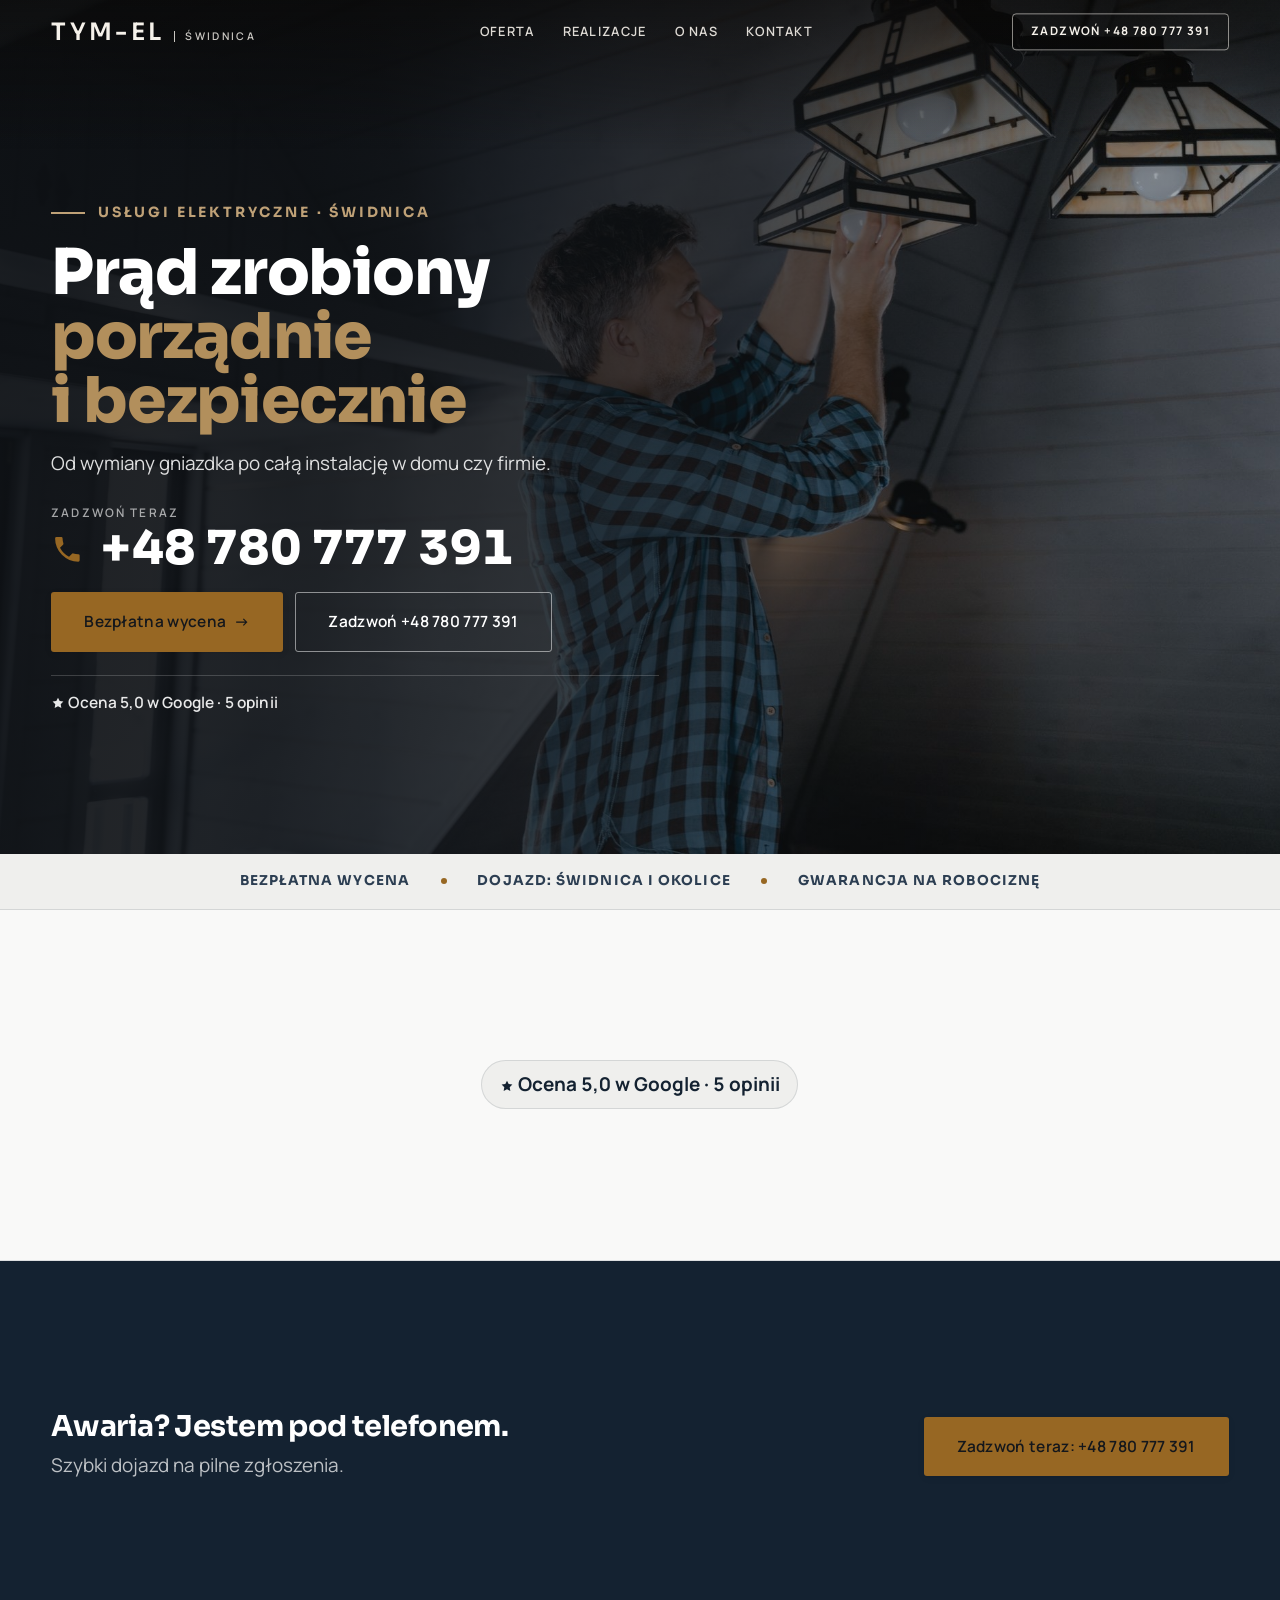
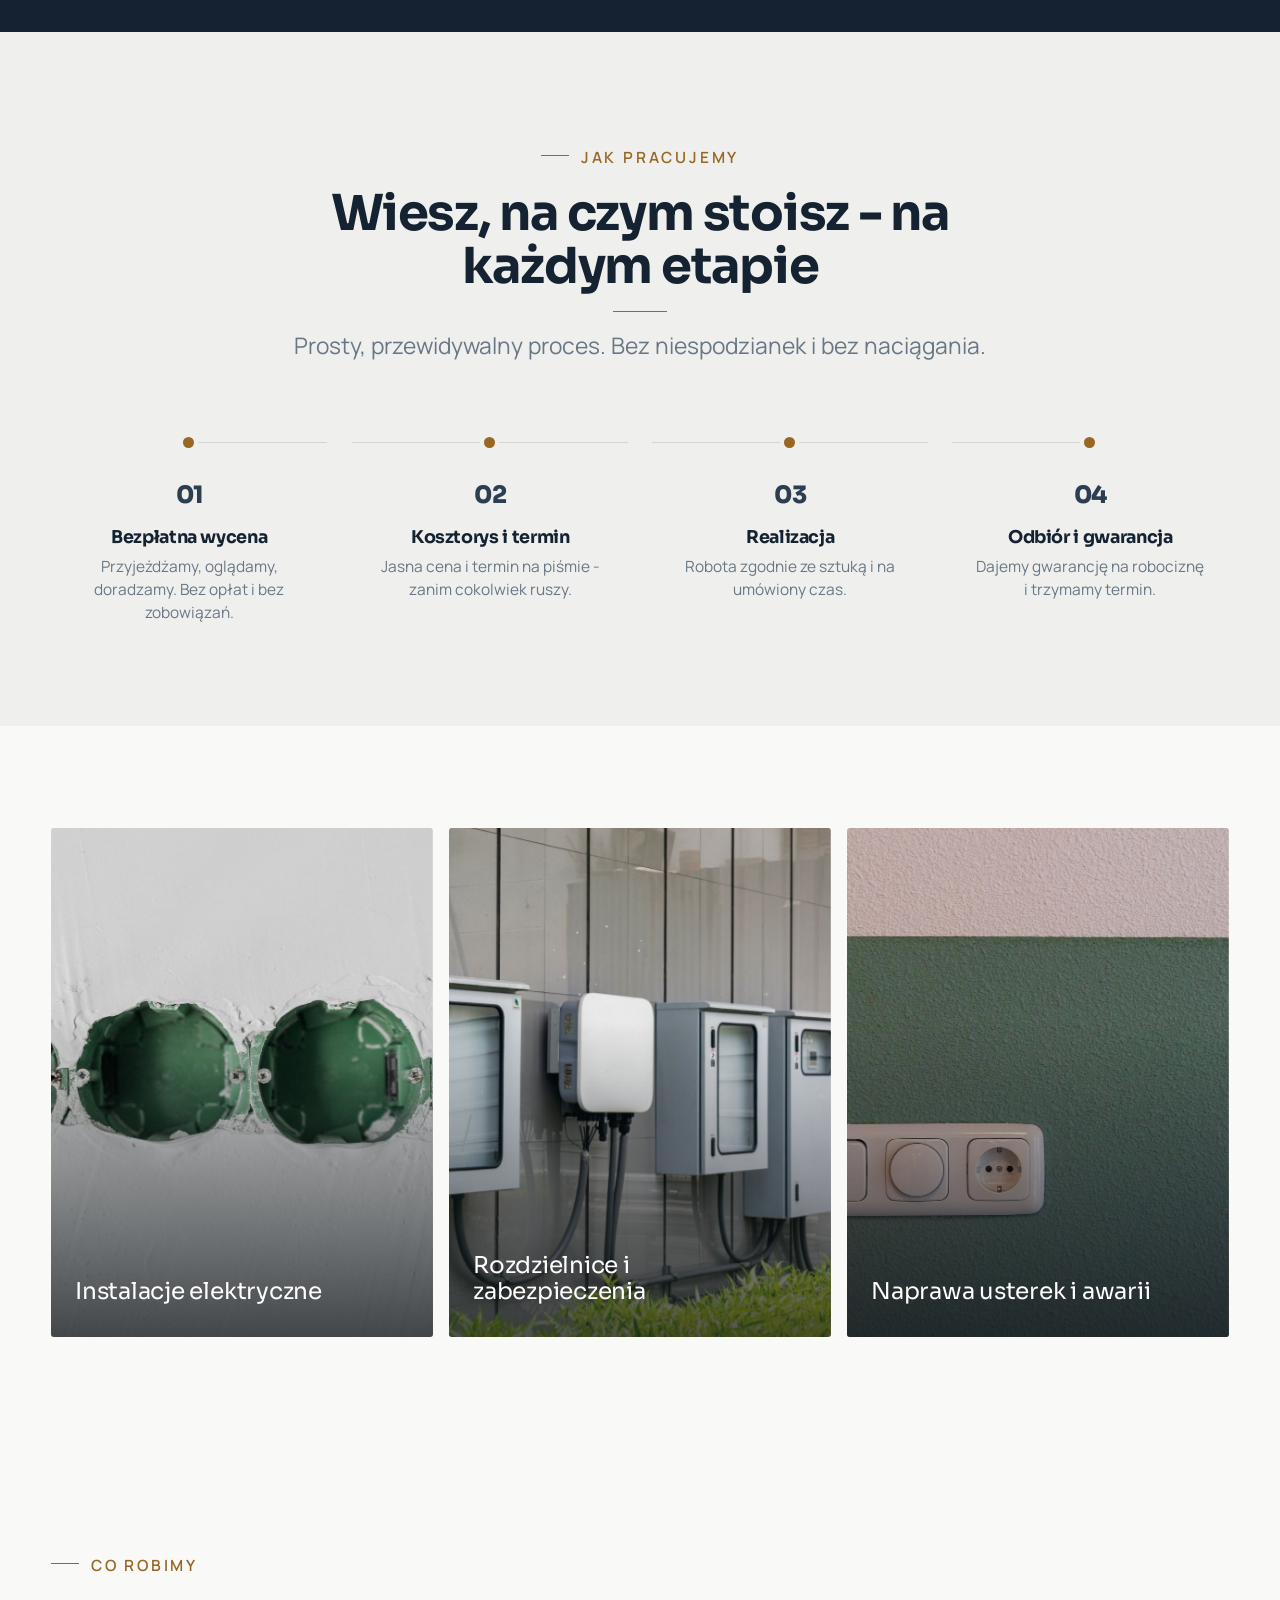
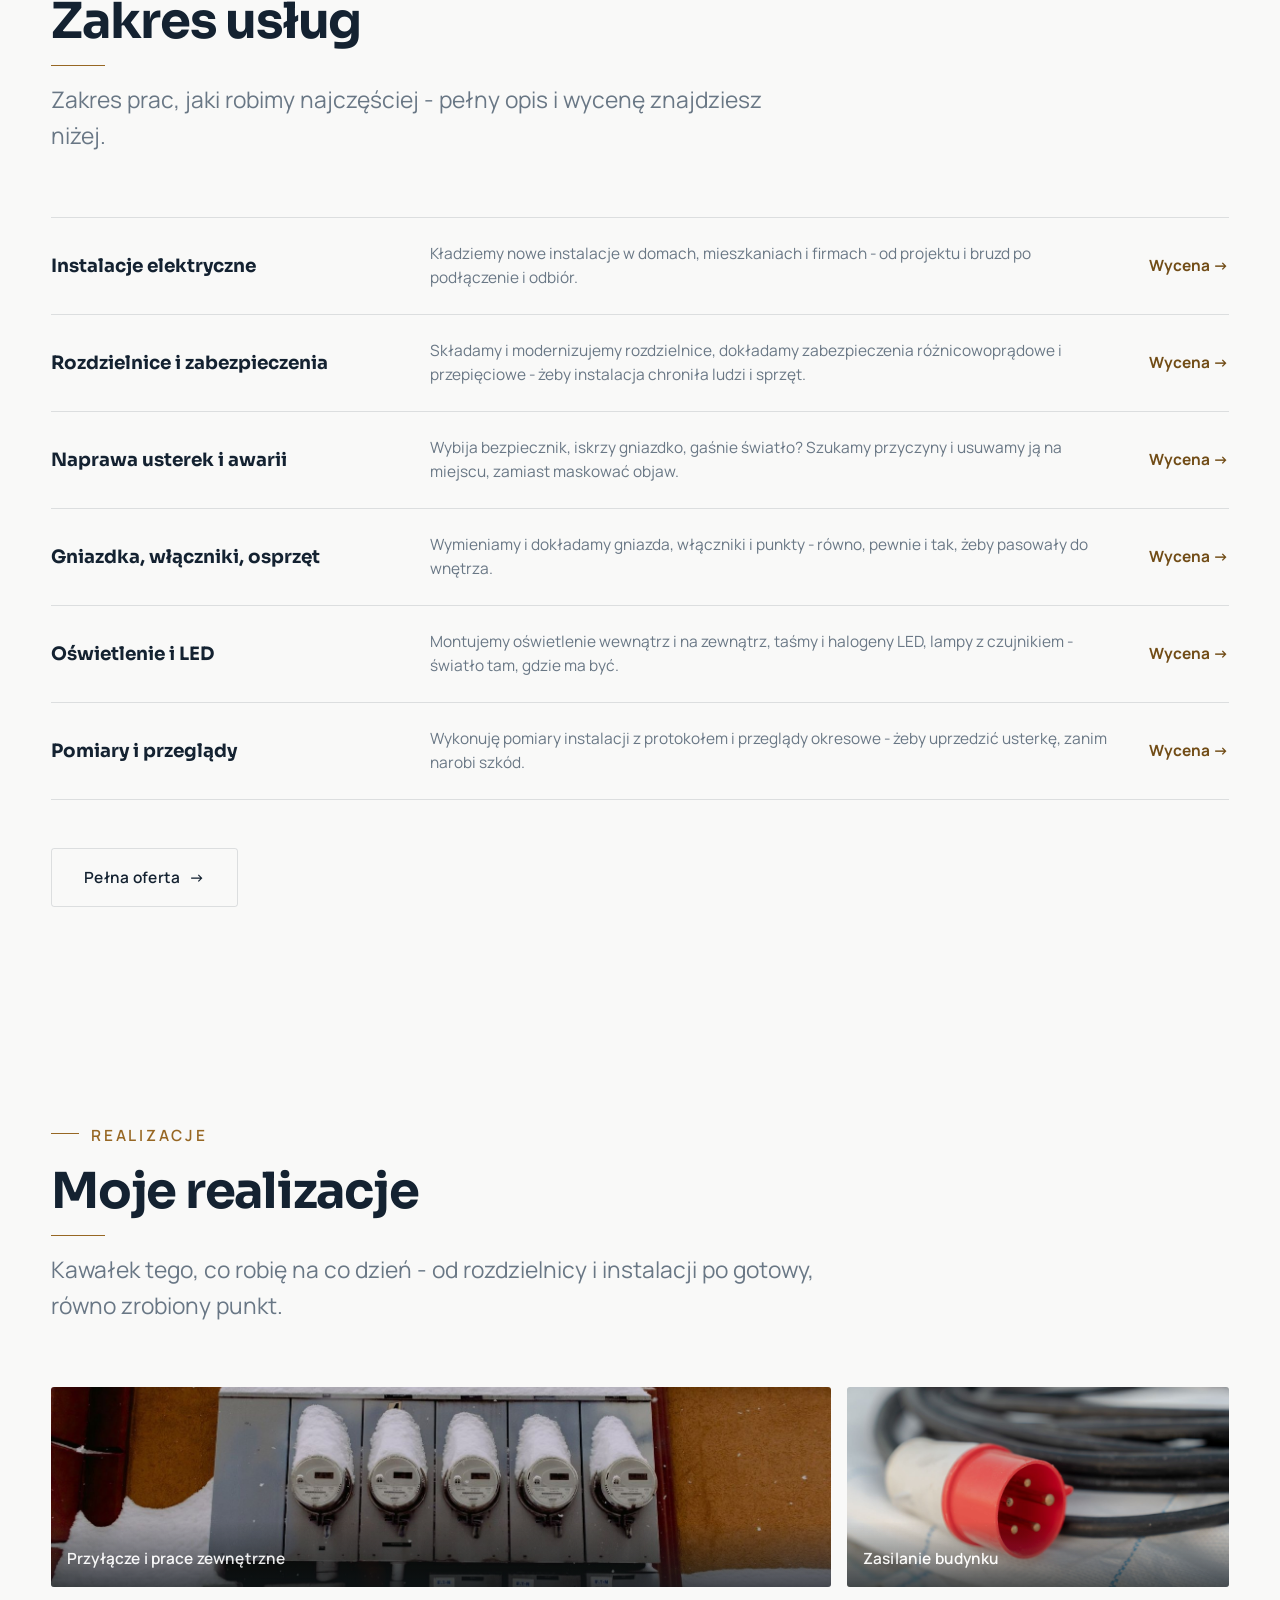
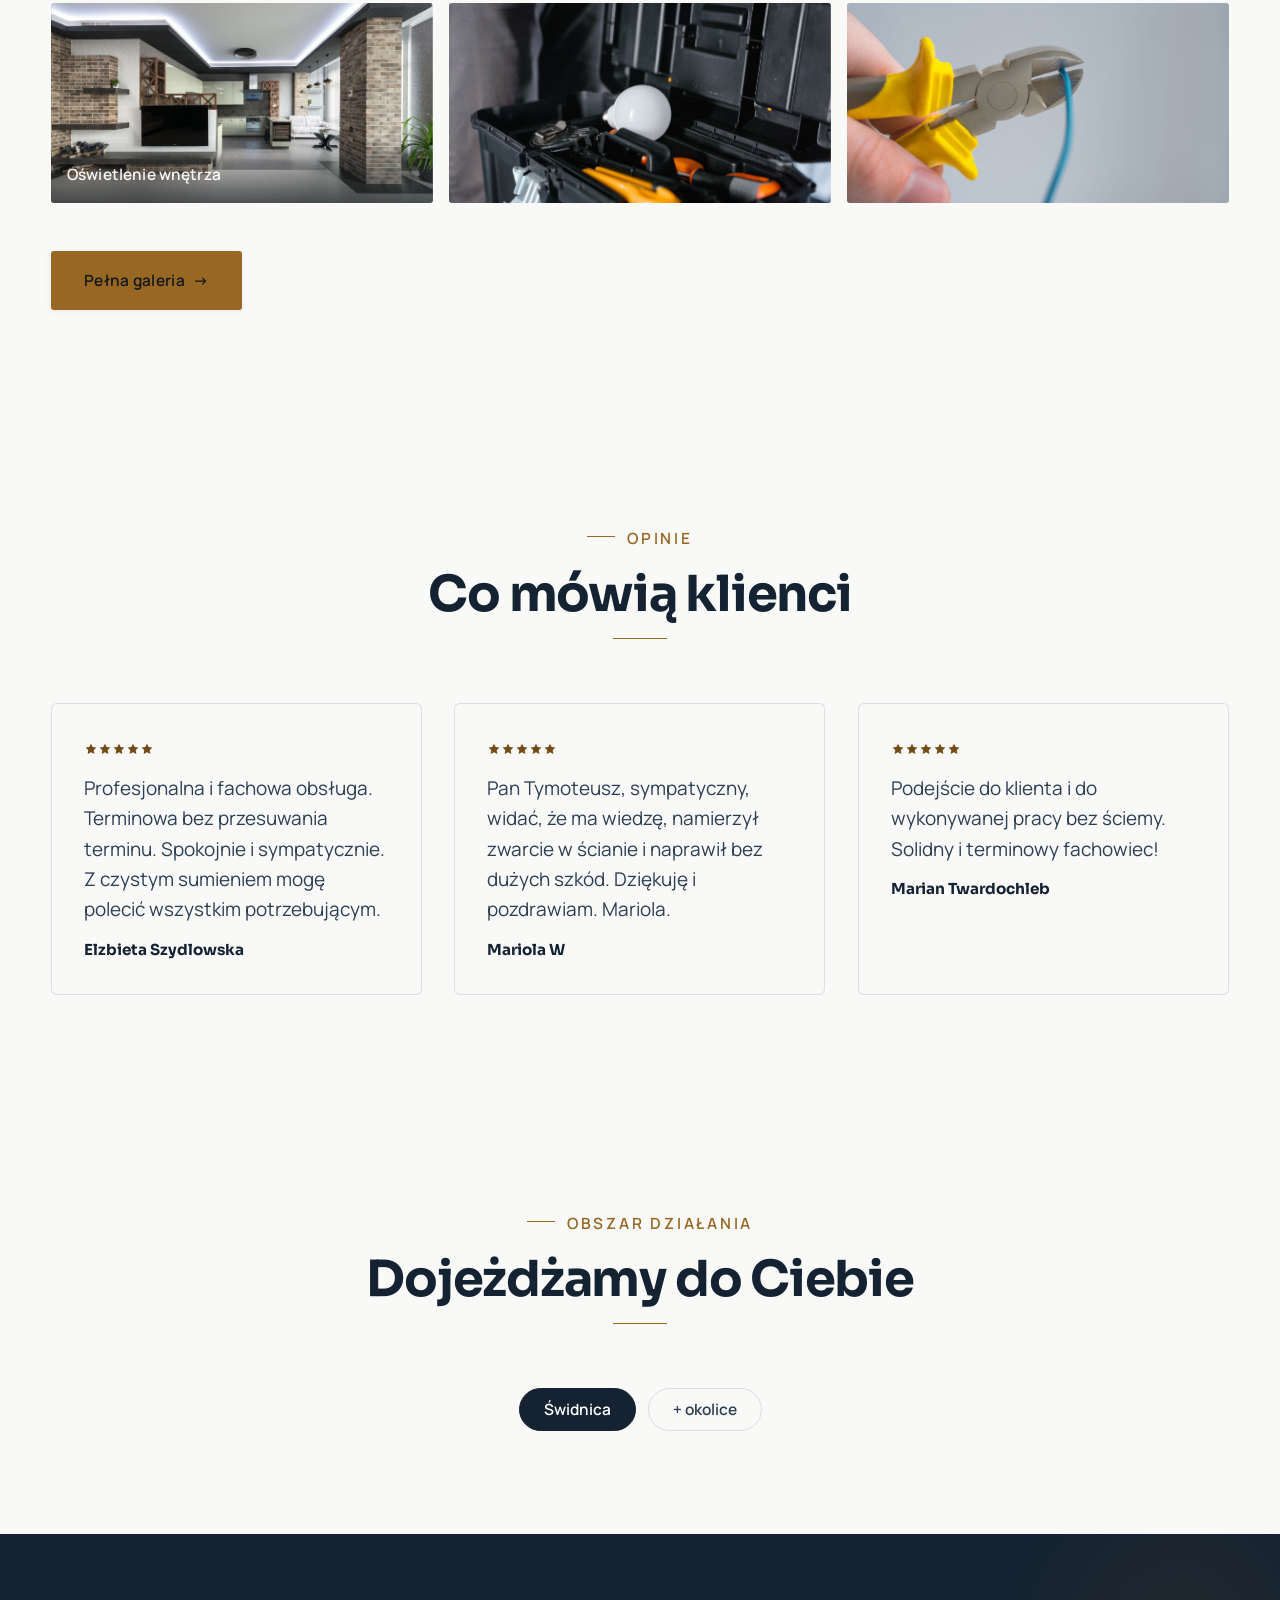
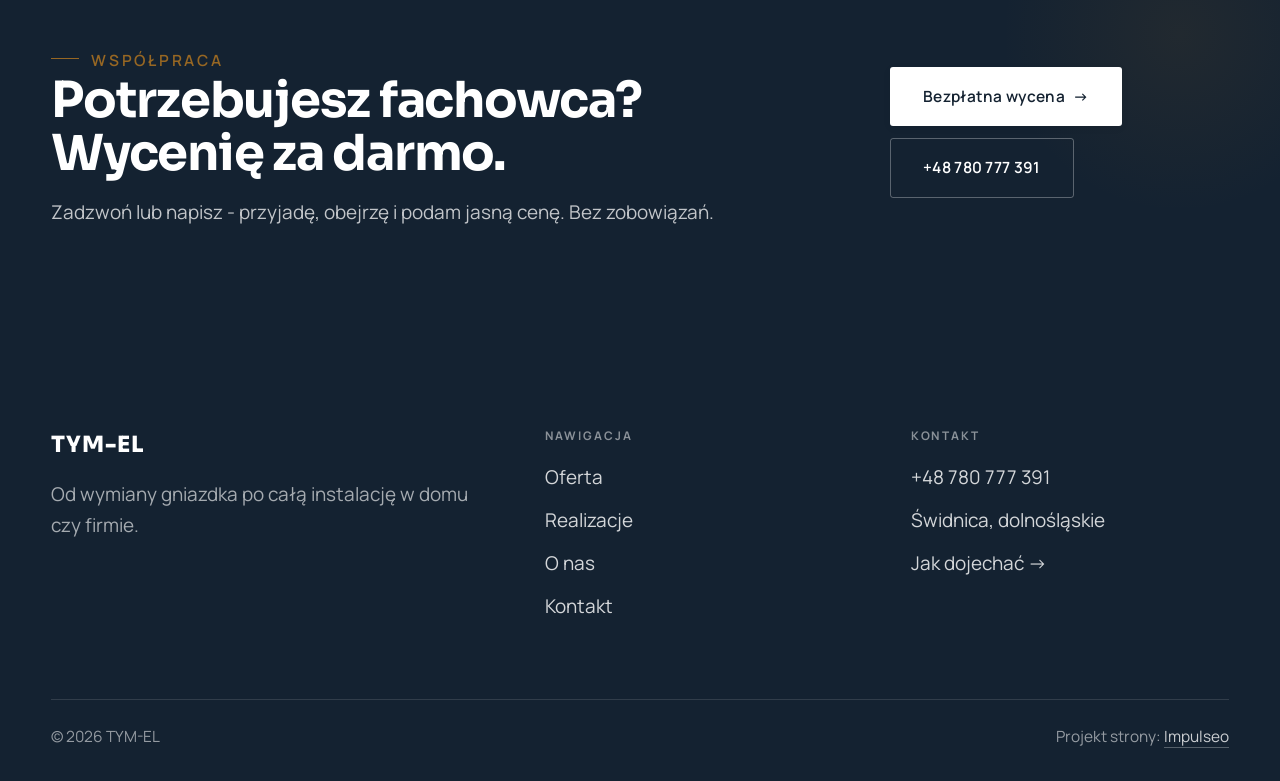
==== commit 761f0f09: "Stopka: podpis Impulseo z linkiem + poprawka znikajacego napisu w naglowku" ====
--- a/index.html
+++ b/index.html
@@ -179,7 +179,7 @@
     </div>
     <div class="foot-bot">
       <span>© 2026 TYM-EL</span>
-      <span>Projekt strony: Krzysztof Brzeziński</span>
+      <span>Projekt strony: <a class="foot-credit" href="https://impulseo.pl" target="_blank" rel="noopener">Impulseo</a></span>
     </div>
   </div>
 </footer>
--- a/assets/styles.css
+++ b/assets/styles.css
@@ -1,7 +1,7 @@
 /* ============================================================
    STOLBASZ — premium, architektoniczny B2B fit-out
    Jasna paleta, zero brązu. System wg premium-web-craft.
-   Projekt strony: Krzysztof Brzeziński
+   Projekt strony: Impulseo (impulseo.pl)
    ============================================================ */
 
 :root{
@@ -989,3 +989,19 @@
 
 /* === auto-paleta ze zdjęć klienta (dopasowanie do estetyki socials) === */
 :root{--accent:#976723;--accent-d:#714C16;--accent-soft:rgba(151,103,35,0.10);--paper:#F9F9F8;--paper-2:#EFEFED;--paper-3:#E8E7E5;}
+
+
+/* ====== IMPULSEO-FIX-20260731 ======================================================
+   1) PODPIS w stopce jest teraz linkiem do impulseo.pl - ma być widocznie klikalny.
+   2) ŻYWY NAGŁÓWEK: warstwa przenikających kadrów (.mt-hero-layer) miała z-index:1, więc
+      lądowała NAD przyciemnieniem hero, a w rodzinie „fachowcy" nawet nad panelem z tekstem
+      (.hf-panel nie miał własnego z-index). Efekt: przy zmianie zdjęcia napis znikał i wracał.
+      Teraz warstwa idzie tam, gdzie zdjęcie tła (z-index:-2), a treść nagłówka dostaje twardy
+      z-index:3. Zmieniają się WYŁĄCZNIE zdjęcia w tle - napis stoi nieruchomo.
+      (hero-cine celowo pominięte: tam img ma z-index:0 i układ był poprawny.) */
+.foot-bot a.foot-credit{color:rgba(255,255,255,.78);text-decoration:none;border-bottom:1px solid rgba(255,255,255,.28)}
+.foot-bot a.foot-credit:hover{color:#fff;border-bottom-color:#fff}
+.hero-fach > img.mt-hero-layer,.hero-gastro > img.mt-hero-layer,.hero-auto > img.mt-hero-layer,
+.hero-dom > img.mt-hero-layer,.hero-studio > img.mt-hero-layer{z-index:-2}
+.hf-panel,.hf-inner,.hd-panel,.hk-panel,.ha-inner,.hs-inner,.hg-inner{position:relative;z-index:3}
+/* ====== koniec IMPULSEO-FIX-20260731 ====== */
